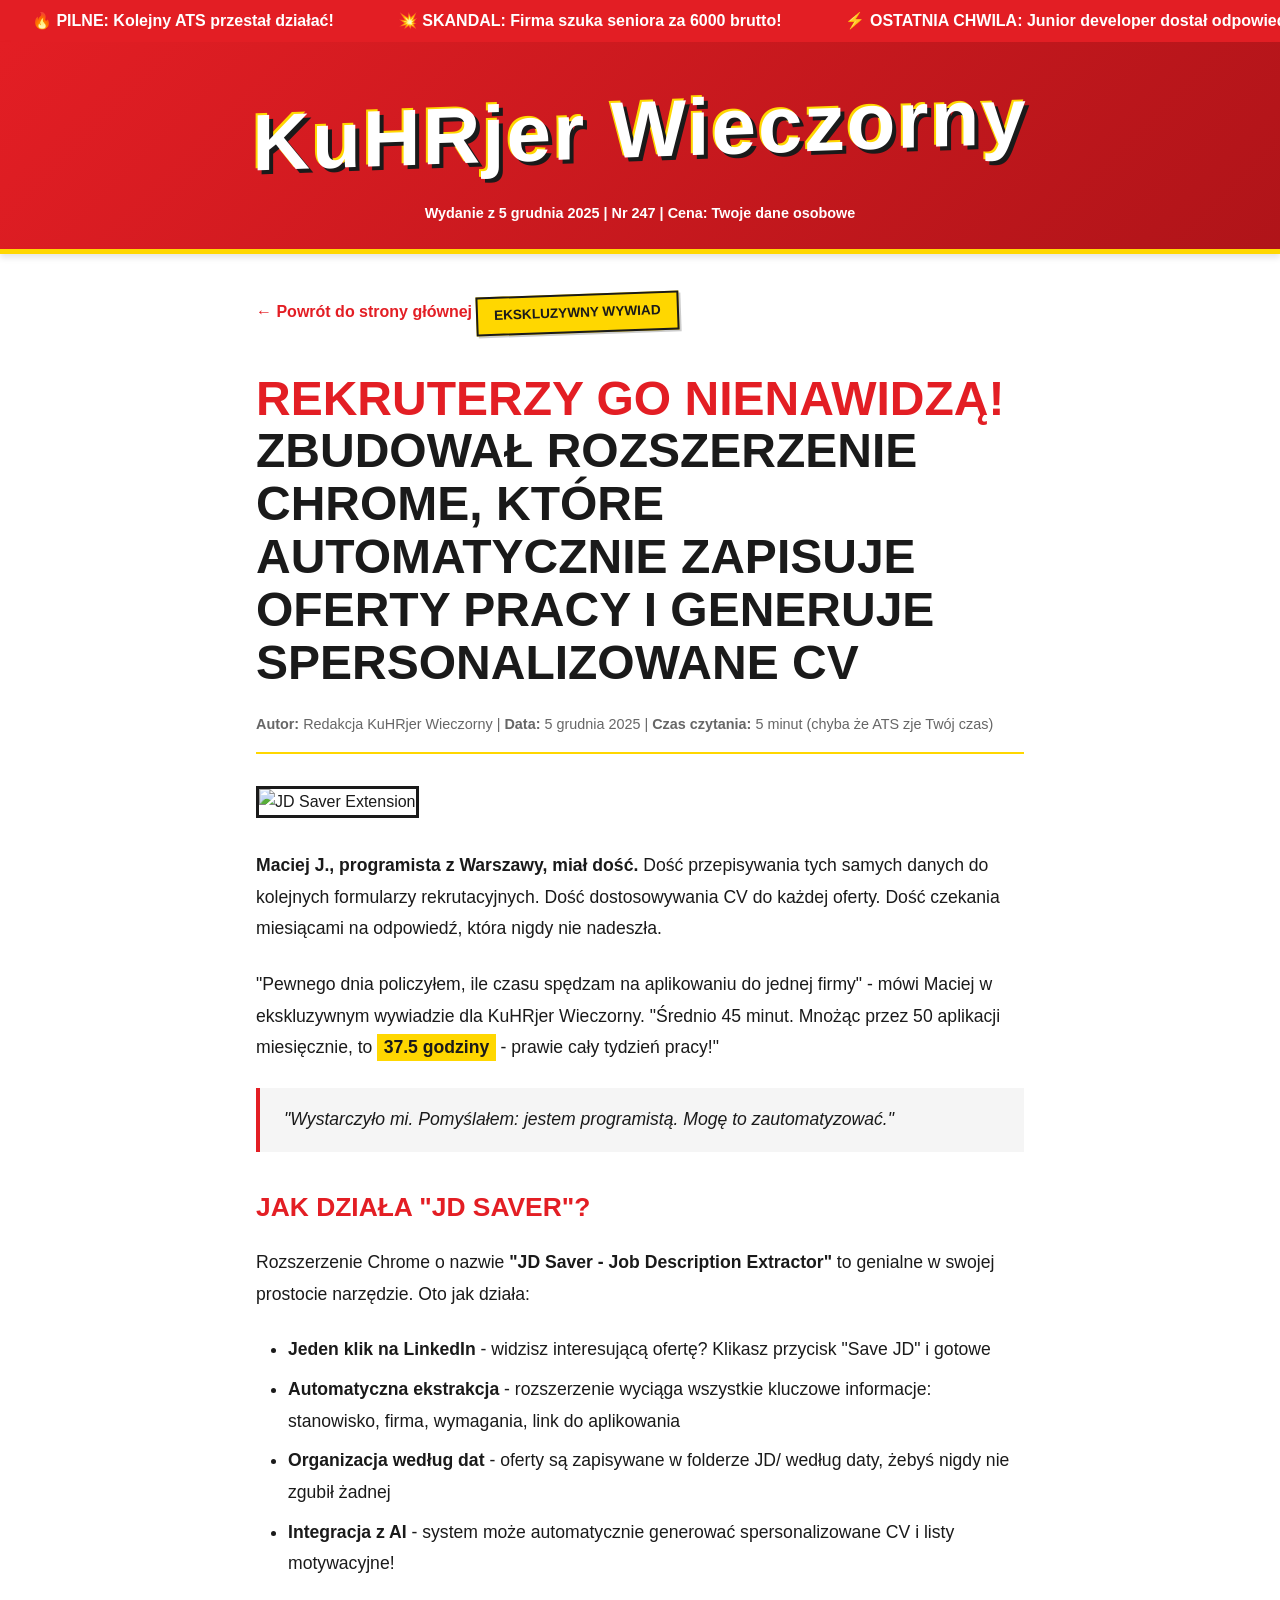
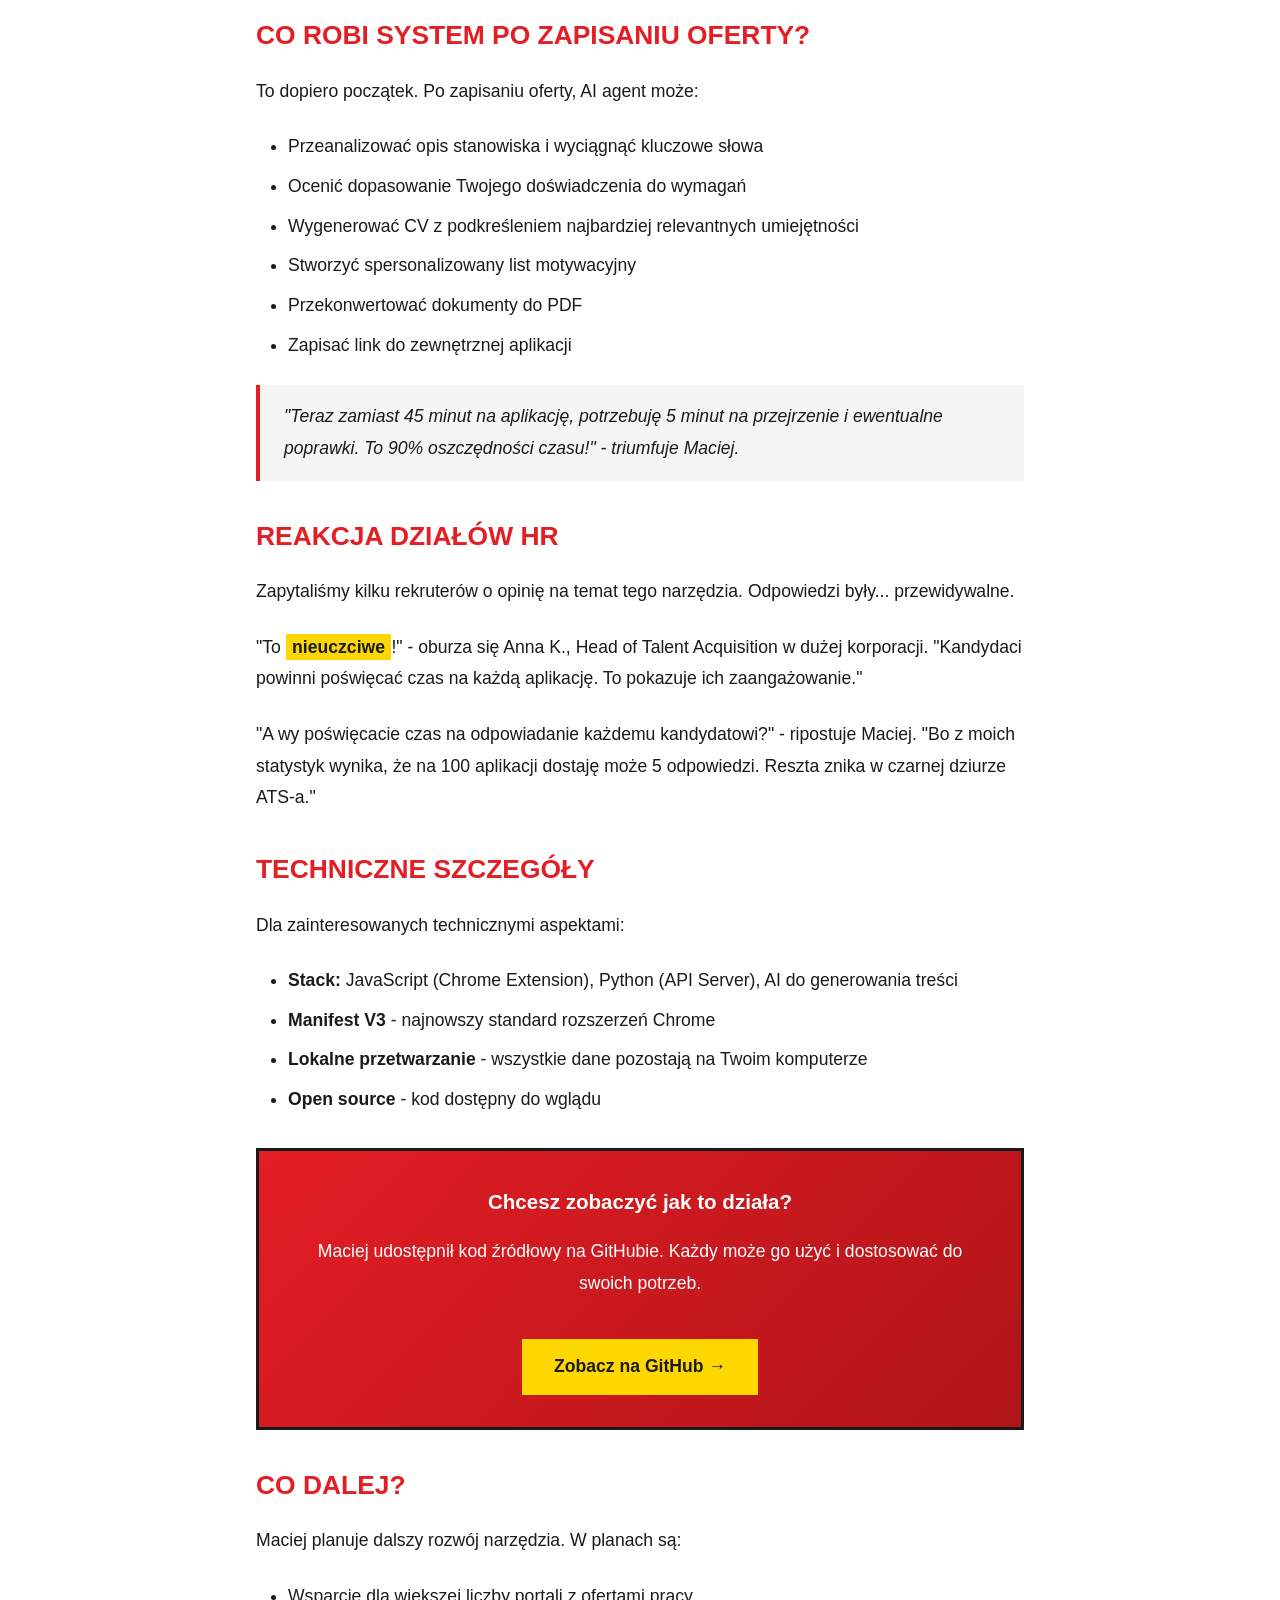
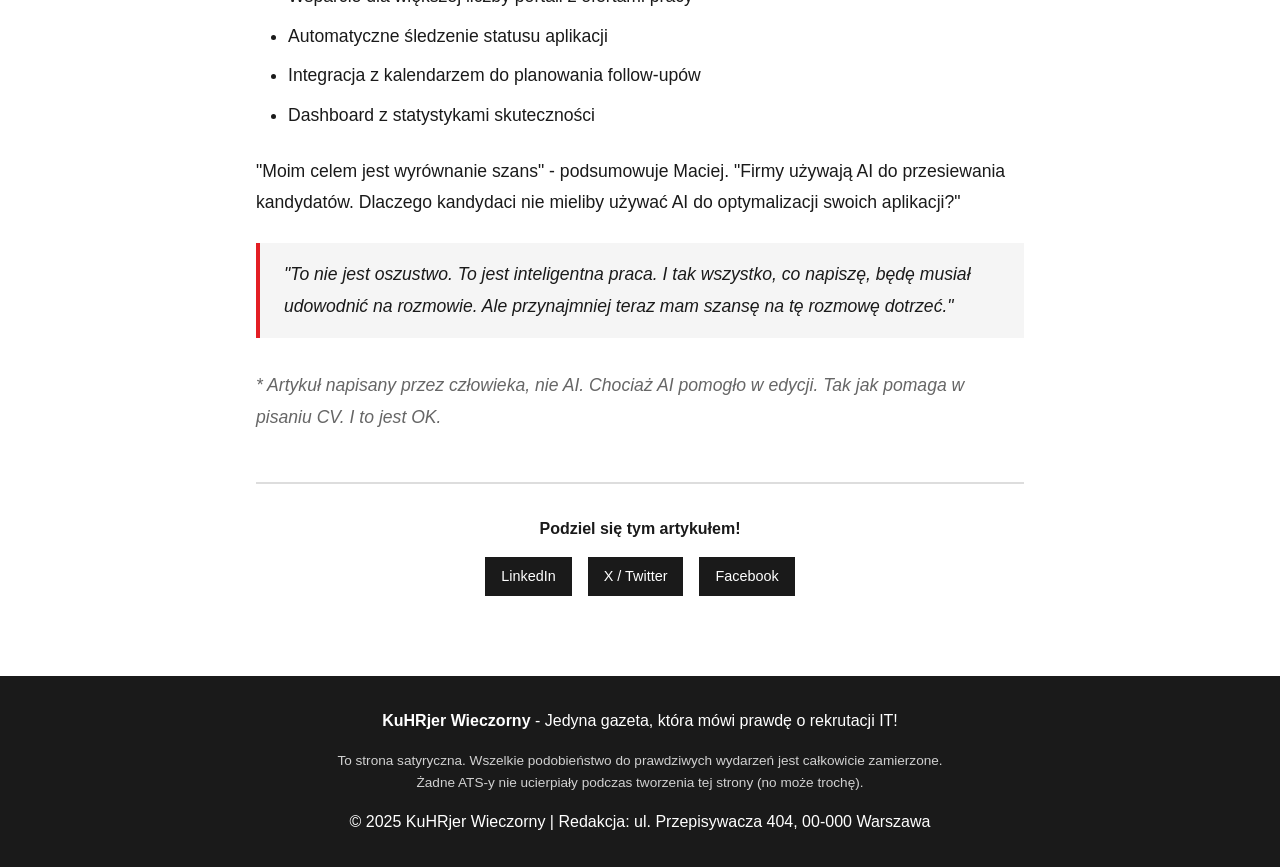
==== artykul-rozszerzenie.html @ 9c87ce9b "feat: Complete KuHRjer Wieczorny redesign - Rename to KuHRjer Wieczorny - Extract styles to separate" ====
<!DOCTYPE html>
<html lang="pl">
<head>
    <meta charset="UTF-8">
    <meta name="viewport" content="width=device-width, initial-scale=1.0">
    <title>REKRUTERZY GO NIENAWIDZĄ! Zbudował rozszerzenie Chrome - KuHRjer Wieczorny</title>
    <meta name="description" content="Programista z Warszawy stworzył rozszerzenie przeglądarki, które automatycznie zapisuje oferty pracy i generuje spersonalizowane CV. Działy HR w szoku!">
    <link rel="stylesheet" href="style.css">
</head>
<body>
    <!-- Breaking News Ticker -->
    <div class="breaking-ticker">
        <div class="ticker-content">
            <span class="ticker-item">🔥 PILNE: Kolejny ATS przestał działać!</span>
            <span class="ticker-item">💥 SKANDAL: Firma szuka seniora za 6000 brutto!</span>
            <span class="ticker-item">⚡ OSTATNIA CHWILA: Junior developer dostał odpowiedź po 6 miesiącach!</span>
            <span class="ticker-item">🚨 BREAKING: Recruiter odpowiedział na LinkedIn po 3 dniach - to rekord!</span>
        </div>
    </div>

    <!-- Masthead -->
    <header class="masthead">
        <h1 class="logo"><a href="/">KuHRjer Wieczorny</a></h1>
        <div class="edition-info">Wydanie z 5 grudnia 2025 | Nr 247 | Cena: Twoje dane osobowe</div>
    </header>

    <!-- Article Content -->
    <article class="article-page">
        <a href="/" class="back-link">← Powrót do strony głównej</a>

        <span class="badge">EKSKLUZYWNY WYWIAD</span>

        <h1 class="headline-main">
            <span class="headline-main-red">REKRUTERZY GO NIENAWIDZĄ!</span>
            Zbudował rozszerzenie Chrome, które automatycznie zapisuje oferty pracy i generuje spersonalizowane CV
        </h1>

        <div class="article-meta">
            <strong>Autor:</strong> Redakcja KuHRjer Wieczorny |
            <strong>Data:</strong> 5 grudnia 2025 |
            <strong>Czas czytania:</strong> 5 minut (chyba że ATS zje Twój czas)
        </div>

        <img src="https://via.placeholder.com/800x400/E31E24/FFFFFF?text=JD+SAVER+EXTENSION" alt="JD Saver Extension" style="width:100%;margin-bottom:2rem;border:3px solid #1a1a1a;">

        <div class="article-body">
            <p>
                <strong>Maciej J., programista z Warszawy, miał dość.</strong> Dość przepisywania tych samych danych
                do kolejnych formularzy rekrutacyjnych. Dość dostosowywania CV do każdej oferty. Dość czekania
                miesiącami na odpowiedź, która nigdy nie nadeszła.
            </p>

            <p>
                "Pewnego dnia policzyłem, ile czasu spędzam na aplikowaniu do jednej firmy" - mówi Maciej w ekskluzywnym
                wywiadzie dla KuHRjer Wieczorny. "Średnio 45 minut. Mnożąc przez 50 aplikacji miesięcznie, to
                <span class="highlight">37.5 godziny</span> - prawie cały tydzień pracy!"
            </p>

            <blockquote>
                "Wystarczyło mi. Pomyślałem: jestem programistą. Mogę to zautomatyzować."
            </blockquote>

            <h2>Jak działa "JD Saver"?</h2>

            <p>
                Rozszerzenie Chrome o nazwie <strong>"JD Saver - Job Description Extractor"</strong> to genialne
                w swojej prostocie narzędzie. Oto jak działa:
            </p>

            <ul>
                <li><strong>Jeden klik na LinkedIn</strong> - widzisz interesującą ofertę? Klikasz przycisk "Save JD" i gotowe</li>
                <li><strong>Automatyczna ekstrakcja</strong> - rozszerzenie wyciąga wszystkie kluczowe informacje: stanowisko, firma, wymagania, link do aplikowania</li>
                <li><strong>Organizacja według dat</strong> - oferty są zapisywane w folderze JD/ według daty, żebyś nigdy nie zgubił żadnej</li>
                <li><strong>Integracja z AI</strong> - system może automatycznie generować spersonalizowane CV i listy motywacyjne!</li>
            </ul>

            <h2>Co robi system po zapisaniu oferty?</h2>

            <p>
                To dopiero początek. Po zapisaniu oferty, AI agent może:
            </p>

            <ul>
                <li>Przeanalizować opis stanowiska i wyciągnąć kluczowe słowa</li>
                <li>Ocenić dopasowanie Twojego doświadczenia do wymagań</li>
                <li>Wygenerować CV z podkreśleniem najbardziej relevantnych umiejętności</li>
                <li>Stworzyć spersonalizowany list motywacyjny</li>
                <li>Przekonwertować dokumenty do PDF</li>
                <li>Zapisać link do zewnętrznej aplikacji</li>
            </ul>

            <blockquote>
                "Teraz zamiast 45 minut na aplikację, potrzebuję 5 minut na przejrzenie i ewentualne poprawki.
                To 90% oszczędności czasu!" - triumfuje Maciej.
            </blockquote>

            <h2>Reakcja działów HR</h2>

            <p>
                Zapytaliśmy kilku rekruterów o opinię na temat tego narzędzia. Odpowiedzi były... przewidywalne.
            </p>

            <p>
                "To <span class="highlight">nieuczciwe</span>!" - oburza się Anna K., Head of Talent Acquisition
                w dużej korporacji. "Kandydaci powinni poświęcać czas na każdą aplikację. To pokazuje ich zaangażowanie."
            </p>

            <p>
                "A wy poświęcacie czas na odpowiadanie każdemu kandydatowi?" - ripostuje Maciej. "Bo z moich
                statystyk wynika, że na 100 aplikacji dostaję może 5 odpowiedzi. Reszta znika w czarnej dziurze ATS-a."
            </p>

            <h2>Techniczne szczegóły</h2>

            <p>
                Dla zainteresowanych technicznymi aspektami:
            </p>

            <ul>
                <li><strong>Stack:</strong> JavaScript (Chrome Extension), Python (API Server), AI do generowania treści</li>
                <li><strong>Manifest V3</strong> - najnowszy standard rozszerzeń Chrome</li>
                <li><strong>Lokalne przetwarzanie</strong> - wszystkie dane pozostają na Twoim komputerze</li>
                <li><strong>Open source</strong> - kod dostępny do wglądu</li>
            </ul>

            <div class="article-cta">
                <h3>Chcesz zobaczyć jak to działa?</h3>
                <p>Maciej udostępnił kod źródłowy na GitHubie. Każdy może go użyć i dostosować do swoich potrzeb.</p>
                <a href="https://github.com/maciejjankowski" target="_blank">Zobacz na GitHub →</a>
            </div>

            <h2>Co dalej?</h2>

            <p>
                Maciej planuje dalszy rozwój narzędzia. W planach są:
            </p>

            <ul>
                <li>Wsparcie dla większej liczby portali z ofertami pracy</li>
                <li>Automatyczne śledzenie statusu aplikacji</li>
                <li>Integracja z kalendarzem do planowania follow-upów</li>
                <li>Dashboard z statystykami skuteczności</li>
            </ul>

            <p>
                "Moim celem jest wyrównanie szans" - podsumowuje Maciej. "Firmy używają AI do przesiewania
                kandydatów. Dlaczego kandydaci nie mieliby używać AI do optymalizacji swoich aplikacji?"
            </p>

            <blockquote>
                "To nie jest oszustwo. To jest inteligentna praca. I tak wszystko, co napiszę, będę musiał
                udowodnić na rozmowie. Ale przynajmniej teraz mam szansę na tę rozmowę dotrzeć."
            </blockquote>

            <p style="font-style:italic;color:#666;margin-top:2rem;">
                * Artykuł napisany przez człowieka, nie AI. Chociaż AI pomogło w edycji.
                Tak jak pomaga w pisaniu CV. I to jest OK.
            </p>
        </div>

        <div class="share-section">
            <h4>Podziel się tym artykułem!</h4>
            <div class="share-buttons">
                <a href="https://www.linkedin.com/sharing/share-offsite/?url=https://kuhrjer.evil1.org/artykul-rozszerzenie.html" target="_blank" class="share-btn">LinkedIn</a>
                <a href="https://twitter.com/intent/tweet?url=https://kuhrjer.evil1.org/artykul-rozszerzenie.html&text=REKRUTERZY%20GO%20NIENAWIDZ%C4%84!%20Zbudowa%C5%82%20rozszerzenie%20Chrome" target="_blank" class="share-btn">X / Twitter</a>
                <a href="https://www.facebook.com/sharer/sharer.php?u=https://kuhrjer.evil1.org/artykul-rozszerzenie.html" target="_blank" class="share-btn">Facebook</a>
            </div>
        </div>
    </article>

    <!-- Footer -->
    <footer class="footer">
        <div class="container">
            <p><strong>KuHRjer Wieczorny</strong> - Jedyna gazeta, która mówi prawdę o rekrutacji IT!</p>
            <p class="footer-disclaimer">
                To strona satyryczna. Wszelkie podobieństwo do prawdziwych wydarzeń jest całkowicie zamierzone.
                <br>Żadne ATS-y nie ucierpiały podczas tworzenia tej strony (no może trochę).
            </p>
            <p class="mt-1">
                © 2025 KuHRjer Wieczorny | Redakcja: ul. Przepisywacza 404, 00-000 Warszawa
            </p>
        </div>
    </footer>
</body>
</html>
---- style.css ----
/* KuHRjer Wieczorny - Tabloid Style */

:root {
    --tabloid-red: #E31E24;
    --tabloid-yellow: #FFD700;
    --tabloid-black: #1a1a1a;
    --tabloid-gray: #f5f5f5;
    --tabloid-dark-red: #b01419;
}

* {
    margin: 0;
    padding: 0;
    box-sizing: border-box;
}

body {
    font-family: Arial, sans-serif;
    background: #fff;
    color: var(--tabloid-black);
    line-height: 1.6;
}

/* Masthead */
.masthead {
    background: linear-gradient(135deg, var(--tabloid-red) 0%, var(--tabloid-dark-red) 100%);
    padding: 1.5rem 1rem;
    text-align: center;
    border-bottom: 5px solid var(--tabloid-yellow);
    box-shadow: 0 4px 6px rgba(0,0,0,0.1);
}

.logo {
    font-family: Impact, 'Arial Black', sans-serif;
    font-size: clamp(2.5rem, 8vw, 5rem);
    color: white;
    text-shadow: 4px 4px 0 var(--tabloid-black),
                 -2px -2px 0 var(--tabloid-yellow);
    letter-spacing: 2px;
    margin: 0;
    transform: skewY(-2deg);
}

.logo a {
    color: inherit;
    text-decoration: none;
}

.edition-info {
    color: white;
    font-size: 0.9rem;
    margin-top: 0.5rem;
    font-weight: bold;
}

/* Container */
.container {
    max-width: 1400px;
    margin: 0 auto;
    padding: 0 1rem;
}

/* Front Page Grid */
.front-page {
    display: grid;
    grid-template-columns: 2fr 1fr;
    gap: 2rem;
    padding: 2rem 0;
}

/* Hero Story */
.hero-story {
    background: white;
    border: 3px solid var(--tabloid-black);
    position: relative;
    overflow: hidden;
    text-decoration: none;
    color: inherit;
    display: block;
    transition: box-shadow 0.2s;
}

.hero-story:hover {
    box-shadow: -8px 8px 0 var(--tabloid-yellow);
}

.hero-image {
    width: 100%;
    height: auto;
    display: block;
    border-bottom: 3px solid var(--tabloid-red);
}

.hero-content {
    padding: 1.5rem;
}

.headline-main {
    font-family: 'Arial Black', sans-serif;
    font-size: clamp(1.5rem, 4vw, 2.8rem);
    line-height: 1.1;
    text-transform: uppercase;
    margin: 1rem 0;
    color: var(--tabloid-black);
}

.headline-main-red {
    color: var(--tabloid-red);
}

.lead {
    font-size: 1.1rem;
    margin: 1rem 0;
    font-weight: bold;
}

/* Badges */
.badge {
    background: var(--tabloid-yellow);
    color: var(--tabloid-black);
    padding: 0.4rem 1rem;
    font-weight: bold;
    font-size: 0.85rem;
    text-transform: uppercase;
    display: inline-block;
    transform: rotate(-2deg);
    box-shadow: 2px 2px 0 rgba(0,0,0,0.2);
    border: 2px solid var(--tabloid-black);
    margin: 0.5rem 0;
}

.badge-red {
    background: var(--tabloid-red);
    color: white;
}

/* Article Cards */
.article-card {
    background: white;
    border: 2px solid var(--tabloid-black);
    padding: 1rem;
    margin-bottom: 1.5rem;
    transition: transform 0.2s;
    cursor: pointer;
}

.article-card:hover {
    transform: translateX(5px);
    box-shadow: -5px 5px 0 var(--tabloid-yellow);
}

.article-card.breaking {
    border-color: var(--tabloid-red);
    border-width: 3px;
    background: #fff9f0;
}

.headline {
    font-family: 'Arial Black', sans-serif;
    font-size: 1.2rem;
    line-height: 1.2;
    text-transform: uppercase;
    margin-bottom: 0.5rem;
    color: var(--tabloid-black);
}

.article-card.breaking .headline {
    color: var(--tabloid-red);
}

.article-lead {
    font-size: 0.95rem;
    color: #444;
    margin-top: 0.5rem;
}

.read-more {
    display: inline-block;
    margin-top: 0.75rem;
    color: var(--tabloid-red);
    font-weight: bold;
    font-size: 0.9rem;
    text-decoration: none;
}

.read-more:hover {
    text-decoration: underline;
}

/* Sidebar */
.sidebar-stories {
    background: var(--tabloid-gray);
    padding: 1.5rem;
    border: 3px solid var(--tabloid-black);
}

.sidebar-title {
    font-family: 'Arial Black', sans-serif;
    font-size: 1.5rem;
    text-transform: uppercase;
    margin-bottom: 1rem;
    color: var(--tabloid-red);
    border-bottom: 3px solid var(--tabloid-black);
    padding-bottom: 0.5rem;
}

/* Secondary Stories */
.secondary-stories {
    grid-column: 1 / 3;
    display: grid;
    grid-template-columns: repeat(auto-fit, minmax(300px, 1fr));
    gap: 1.5rem;
    margin-top: 2rem;
}

/* Footer */
.footer {
    background: var(--tabloid-black);
    color: white;
    padding: 2rem 0;
    margin-top: 3rem;
    text-align: center;
}

.footer-disclaimer {
    font-size: 0.85rem;
    opacity: 0.8;
    margin-top: 1rem;
}

/* Breaking News Ticker */
.breaking-ticker {
    background: var(--tabloid-red);
    color: white;
    padding: 0.5rem 0;
    overflow: hidden;
}

.ticker-content {
    display: flex;
    animation: scroll 30s linear infinite;
    white-space: nowrap;
}

.ticker-item {
    padding: 0 2rem;
    font-weight: bold;
}

@keyframes scroll {
    0% { transform: translateX(100%); }
    100% { transform: translateX(-100%); }
}

/* Responsive */
@media (max-width: 968px) {
    .front-page {
        grid-template-columns: 1fr;
    }

    .secondary-stories {
        grid-column: 1;
    }

    .sidebar-stories {
        order: -1;
    }
}

/* Utility Classes */
.text-center { text-align: center; }
.mt-1 { margin-top: 1rem; }
.mb-1 { margin-bottom: 1rem; }

/* =====================================================
   PAYWALL OVERLAY - The Nightmare Form
   ===================================================== */

.paywall-overlay {
    display: none;
    position: fixed;
    top: 0;
    left: 0;
    width: 100%;
    height: 100%;
    background: rgba(0,0,0,0.95);
    z-index: 10000;
    overflow-y: auto;
}

.paywall-overlay.active {
    display: flex;
    align-items: flex-start;
    justify-content: center;
    padding: 2rem;
}

.paywall-container {
    background: white;
    max-width: 600px;
    width: 100%;
    padding: 2rem;
    position: relative;
    margin-top: 2rem;
    border: 5px solid var(--tabloid-red);
    box-shadow: 0 0 50px rgba(227, 30, 36, 0.5);
}

.paywall-close {
    position: absolute;
    top: 10px;
    right: 10px;
    background: #ccc;
    border: none;
    width: 30px;
    height: 30px;
    font-size: 20px;
    cursor: pointer;
    border-radius: 50%;
    opacity: 0.3;
    transition: all 0.3s;
}

.paywall-close:hover {
    opacity: 0.5;
    transform: rotate(90deg) scale(0.8);
}

.paywall-title {
    font-family: 'Arial Black', sans-serif;
    font-size: 1.5rem;
    color: var(--tabloid-red);
    text-align: center;
    margin-bottom: 1rem;
    text-transform: uppercase;
}

.paywall-subtitle {
    text-align: center;
    margin-bottom: 2rem;
    font-size: 0.9rem;
    color: #666;
}

.form-section {
    margin-bottom: 1.5rem;
    padding: 1rem;
    background: var(--tabloid-gray);
    border-left: 4px solid var(--tabloid-red);
}

.form-section-title {
    font-weight: bold;
    margin-bottom: 1rem;
    color: var(--tabloid-dark-red);
    text-transform: uppercase;
    font-size: 0.85rem;
}

.form-group {
    margin-bottom: 1rem;
}

.form-group label {
    display: block;
    margin-bottom: 0.3rem;
    font-size: 0.85rem;
    font-weight: bold;
}

.form-group label .required {
    color: var(--tabloid-red);
}

.form-group input,
.form-group select,
.form-group textarea {
    width: 100%;
    padding: 0.6rem;
    border: 2px solid #ddd;
    font-size: 0.9rem;
}

.form-group input:focus,
.form-group select:focus,
.form-group textarea:focus {
    outline: none;
    border-color: var(--tabloid-red);
}

.form-group .hint {
    font-size: 0.75rem;
    color: #888;
    margin-top: 0.25rem;
}

.form-row {
    display: grid;
    grid-template-columns: 1fr 1fr;
    gap: 1rem;
}

.form-checkbox {
    display: flex;
    align-items: flex-start;
    gap: 0.5rem;
    margin: 0.5rem 0;
}

.form-checkbox input {
    width: auto;
    margin-top: 0.25rem;
}

.form-checkbox label {
    font-size: 0.8rem;
    font-weight: normal;
}

.error-message {
    background: #fee;
    border: 2px solid var(--tabloid-red);
    color: var(--tabloid-dark-red);
    padding: 1rem;
    margin: 1rem 0;
    font-weight: bold;
    display: none;
}

.error-message.show {
    display: block;
    animation: shake 0.5s;
}

@keyframes shake {
    0%, 100% { transform: translateX(0); }
    25% { transform: translateX(-10px); }
    75% { transform: translateX(10px); }
}

.submit-btn {
    width: 100%;
    padding: 1rem;
    background: var(--tabloid-red);
    color: white;
    border: none;
    font-size: 1.1rem;
    font-weight: bold;
    text-transform: uppercase;
    cursor: pointer;
    margin-top: 1rem;
}

.submit-btn:hover {
    background: var(--tabloid-dark-red);
}

.submit-btn:disabled {
    background: #ccc;
    cursor: not-allowed;
}

.loading-spinner {
    display: none;
    text-align: center;
    padding: 2rem;
}

.loading-spinner.show {
    display: block;
}

.spinner {
    border: 4px solid #f3f3f3;
    border-top: 4px solid var(--tabloid-red);
    border-radius: 50%;
    width: 40px;
    height: 40px;
    animation: spin 1s linear infinite;
    margin: 0 auto 1rem;
}

@keyframes spin {
    0% { transform: rotate(0deg); }
    100% { transform: rotate(360deg); }
}

.captcha-box {
    background: #f9f9f9;
    border: 1px solid #ddd;
    padding: 1rem;
    text-align: center;
    margin: 1rem 0;
}

.captcha-image {
    font-family: monospace;
    font-size: 1.5rem;
    letter-spacing: 0.5rem;
    background: linear-gradient(45deg, #eee, #fff, #eee);
    padding: 0.5rem 1rem;
    margin-bottom: 0.5rem;
    display: inline-block;
    text-decoration: line-through;
    transform: skewX(-5deg);
}

.step-indicator {
    display: flex;
    justify-content: center;
    gap: 0.5rem;
    margin-bottom: 1.5rem;
}

.step {
    width: 30px;
    height: 30px;
    border-radius: 50%;
    background: #ddd;
    display: flex;
    align-items: center;
    justify-content: center;
    font-weight: bold;
    font-size: 0.8rem;
}

.step.active {
    background: var(--tabloid-red);
    color: white;
}

.step.completed {
    background: var(--tabloid-yellow);
}

/* =====================================================
   SINGLE ARTICLE PAGE
   ===================================================== */

.article-page {
    max-width: 800px;
    margin: 0 auto;
    padding: 2rem 1rem;
}

.article-page .badge {
    margin-bottom: 1rem;
}

.article-page .headline-main {
    font-size: clamp(1.8rem, 5vw, 3rem);
    margin-bottom: 1.5rem;
}

.article-meta {
    color: #666;
    font-size: 0.9rem;
    margin-bottom: 2rem;
    padding-bottom: 1rem;
    border-bottom: 2px solid var(--tabloid-yellow);
}

.article-body {
    font-size: 1.1rem;
    line-height: 1.8;
}

.article-body p {
    margin-bottom: 1.5rem;
}

.article-body h2 {
    font-family: 'Arial Black', sans-serif;
    color: var(--tabloid-red);
    margin: 2rem 0 1rem;
    text-transform: uppercase;
}

.article-body blockquote {
    background: var(--tabloid-gray);
    border-left: 4px solid var(--tabloid-red);
    padding: 1rem 1.5rem;
    margin: 1.5rem 0;
    font-style: italic;
}

.article-body .highlight {
    background: var(--tabloid-yellow);
    padding: 0.2rem 0.4rem;
    font-weight: bold;
}

.article-body ul {
    margin: 1rem 0 1.5rem 2rem;
}

.article-body li {
    margin-bottom: 0.5rem;
}

.back-link {
    display: inline-block;
    margin-bottom: 2rem;
    color: var(--tabloid-red);
    text-decoration: none;
    font-weight: bold;
}

.back-link:hover {
    text-decoration: underline;
}

.article-cta {
    background: linear-gradient(135deg, var(--tabloid-red) 0%, var(--tabloid-dark-red) 100%);
    color: white;
    padding: 2rem;
    text-align: center;
    margin: 2rem 0;
    border: 3px solid var(--tabloid-black);
}

.article-cta h3 {
    font-family: 'Arial Black', sans-serif;
    margin-bottom: 1rem;
}

.article-cta a {
    display: inline-block;
    background: var(--tabloid-yellow);
    color: var(--tabloid-black);
    padding: 0.75rem 2rem;
    text-decoration: none;
    font-weight: bold;
    margin-top: 1rem;
}

.article-cta a:hover {
    transform: scale(1.05);
}

.share-section {
    margin-top: 3rem;
    padding-top: 2rem;
    border-top: 2px solid #ddd;
    text-align: center;
}

.share-section h4 {
    margin-bottom: 1rem;
}

.share-buttons {
    display: flex;
    justify-content: center;
    gap: 1rem;
}

.share-btn {
    padding: 0.5rem 1rem;
    background: var(--tabloid-black);
    color: white;
    text-decoration: none;
    font-size: 0.9rem;
}

.share-btn:hover {
    background: var(--tabloid-red);
}
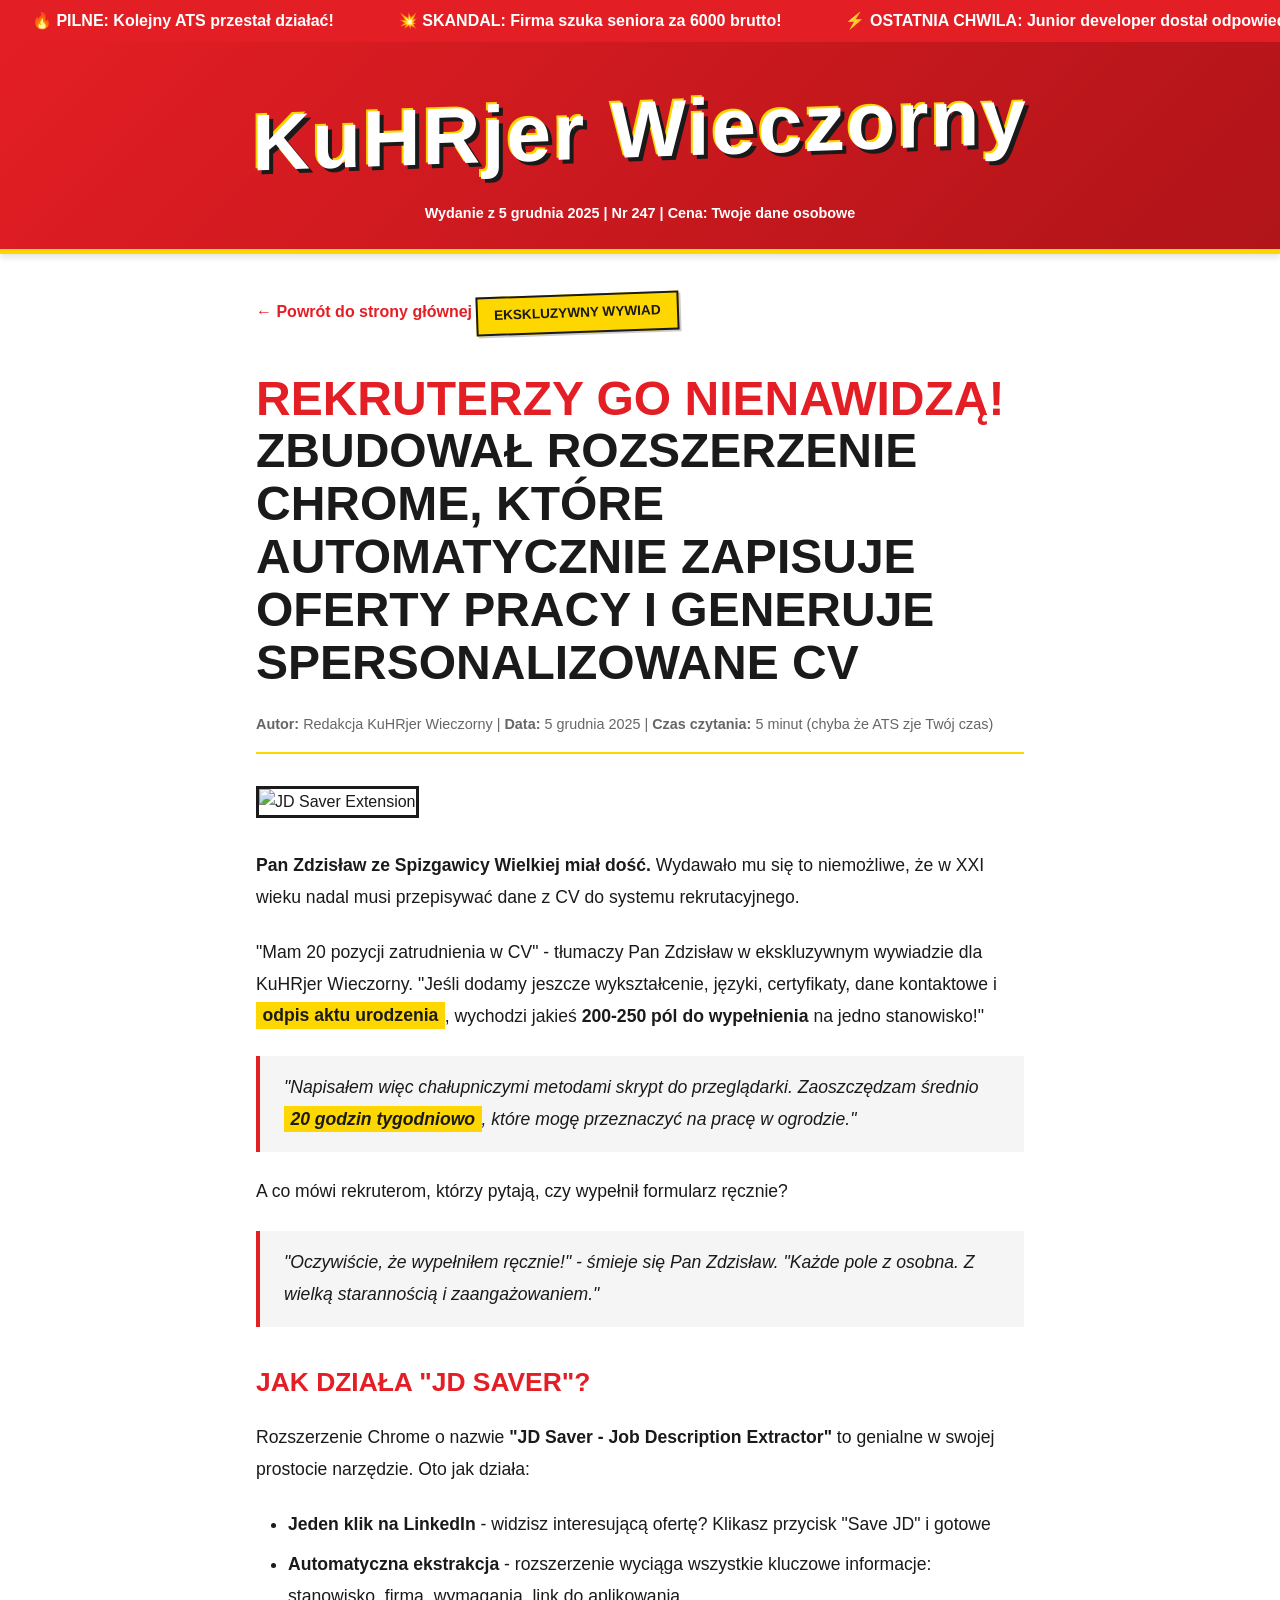
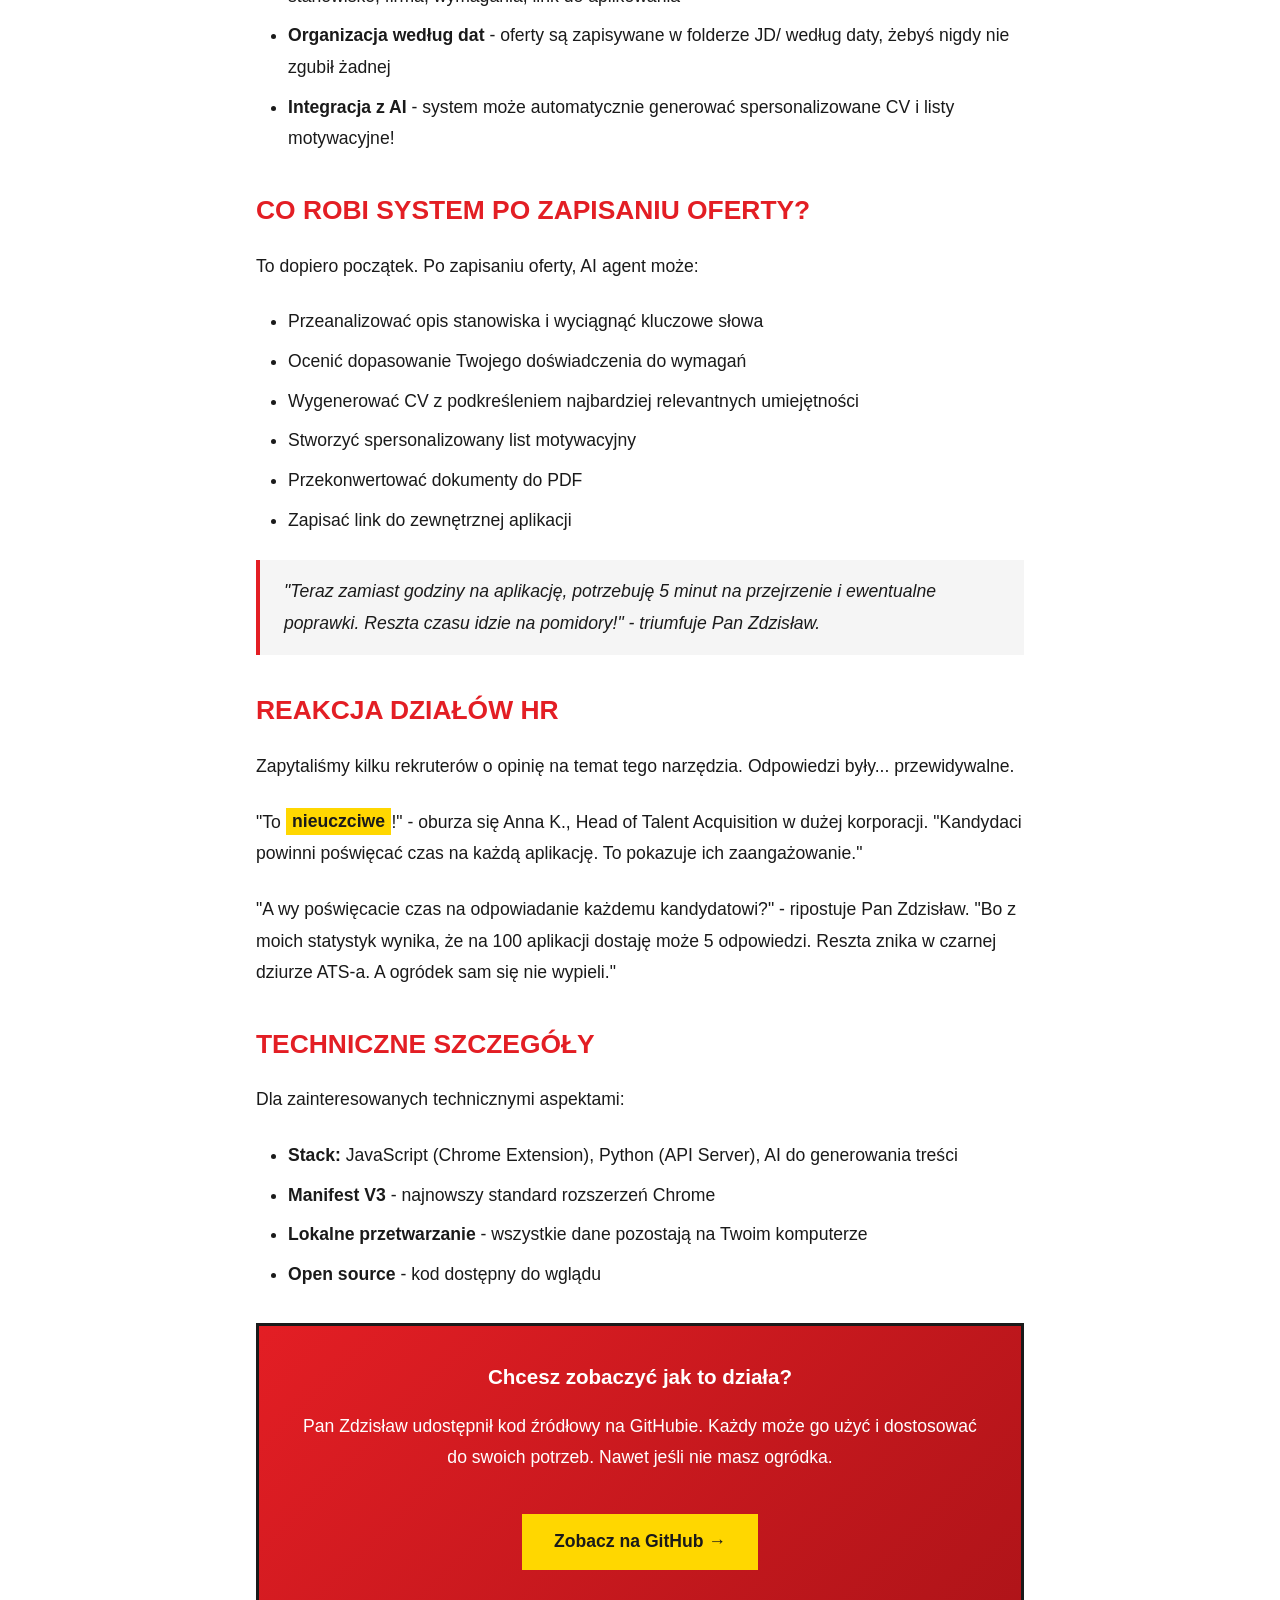
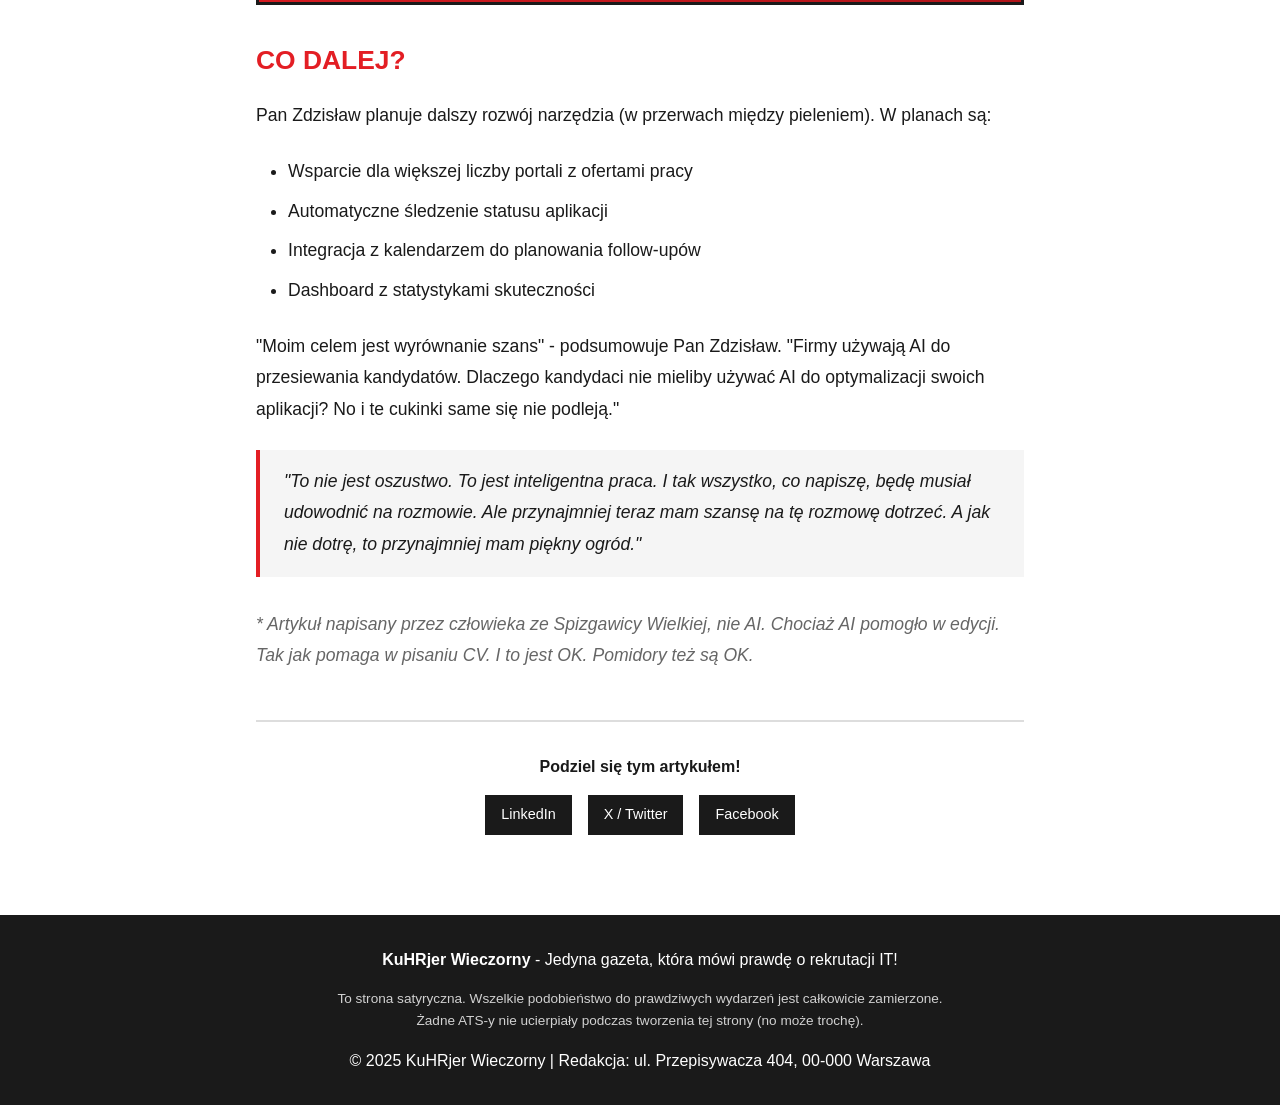
==== commit 4d6fc65c: "feat: Update article with Pan Zdzisław ze Spizgawicy Wielkiej - 200-250 fields per application (incl" ====
--- a/artykul-rozszerzenie.html
+++ b/artykul-rozszerzenie.html
@@ -45,19 +45,28 @@
 
         <div class="article-body">
             <p>
-                <strong>Maciej J., programista z Warszawy, miał dość.</strong> Dość przepisywania tych samych danych
-                do kolejnych formularzy rekrutacyjnych. Dość dostosowywania CV do każdej oferty. Dość czekania
-                miesiącami na odpowiedź, która nigdy nie nadeszła.
+                <strong>Pan Zdzisław ze Spizgawicy Wielkiej miał dość.</strong> Wydawało mu się to niemożliwe,
+                że w XXI wieku nadal musi przepisywać dane z CV do systemu rekrutacyjnego.
             </p>
 
             <p>
-                "Pewnego dnia policzyłem, ile czasu spędzam na aplikowaniu do jednej firmy" - mówi Maciej w ekskluzywnym
-                wywiadzie dla KuHRjer Wieczorny. "Średnio 45 minut. Mnożąc przez 50 aplikacji miesięcznie, to
-                <span class="highlight">37.5 godziny</span> - prawie cały tydzień pracy!"
+                "Mam 20 pozycji zatrudnienia w CV" - tłumaczy Pan Zdzisław w ekskluzywnym wywiadzie dla KuHRjer Wieczorny.
+                "Jeśli dodamy jeszcze wykształcenie, języki, certyfikaty, dane kontaktowe i <span class="highlight">odpis aktu urodzenia</span>,
+                wychodzi jakieś <strong>200-250 pól do wypełnienia</strong> na jedno stanowisko!"
             </p>
 
             <blockquote>
-                "Wystarczyło mi. Pomyślałem: jestem programistą. Mogę to zautomatyzować."
+                "Napisałem więc chałupniczymi metodami skrypt do przeglądarki. Zaoszczędzam średnio
+                <span class="highlight">20 godzin tygodniowo</span>, które mogę przeznaczyć na pracę w ogrodzie."
+            </blockquote>
+
+            <p>
+                A co mówi rekruterom, którzy pytają, czy wypełnił formularz ręcznie?
+            </p>
+
+            <blockquote>
+                "Oczywiście, że wypełniłem ręcznie!" - śmieje się Pan Zdzisław. "Każde pole z osobna.
+                Z wielką starannością i zaangażowaniem."
             </blockquote>
 
             <h2>Jak działa "JD Saver"?</h2>
@@ -90,8 +99,8 @@
             </ul>
 
             <blockquote>
-                "Teraz zamiast 45 minut na aplikację, potrzebuję 5 minut na przejrzenie i ewentualne poprawki.
-                To 90% oszczędności czasu!" - triumfuje Maciej.
+                "Teraz zamiast godziny na aplikację, potrzebuję 5 minut na przejrzenie i ewentualne poprawki.
+                Reszta czasu idzie na pomidory!" - triumfuje Pan Zdzisław.
             </blockquote>
 
             <h2>Reakcja działów HR</h2>
@@ -106,8 +115,9 @@
             </p>
 
             <p>
-                "A wy poświęcacie czas na odpowiadanie każdemu kandydatowi?" - ripostuje Maciej. "Bo z moich
-                statystyk wynika, że na 100 aplikacji dostaję może 5 odpowiedzi. Reszta znika w czarnej dziurze ATS-a."
+                "A wy poświęcacie czas na odpowiadanie każdemu kandydatowi?" - ripostuje Pan Zdzisław. "Bo z moich
+                statystyk wynika, że na 100 aplikacji dostaję może 5 odpowiedzi. Reszta znika w czarnej dziurze ATS-a.
+                A ogródek sam się nie wypieli."
             </p>
 
             <h2>Techniczne szczegóły</h2>
@@ -125,14 +135,15 @@
 
             <div class="article-cta">
                 <h3>Chcesz zobaczyć jak to działa?</h3>
-                <p>Maciej udostępnił kod źródłowy na GitHubie. Każdy może go użyć i dostosować do swoich potrzeb.</p>
+                <p>Pan Zdzisław udostępnił kod źródłowy na GitHubie. Każdy może go użyć i dostosować do swoich potrzeb.
+                   Nawet jeśli nie masz ogródka.</p>
                 <a href="https://github.com/maciejjankowski" target="_blank">Zobacz na GitHub →</a>
             </div>
 
             <h2>Co dalej?</h2>
 
             <p>
-                Maciej planuje dalszy rozwój narzędzia. W planach są:
+                Pan Zdzisław planuje dalszy rozwój narzędzia (w przerwach między pieleniem). W planach są:
             </p>
 
             <ul>
@@ -143,18 +154,20 @@
             </ul>
 
             <p>
-                "Moim celem jest wyrównanie szans" - podsumowuje Maciej. "Firmy używają AI do przesiewania
-                kandydatów. Dlaczego kandydaci nie mieliby używać AI do optymalizacji swoich aplikacji?"
+                "Moim celem jest wyrównanie szans" - podsumowuje Pan Zdzisław. "Firmy używają AI do przesiewania
+                kandydatów. Dlaczego kandydaci nie mieliby używać AI do optymalizacji swoich aplikacji?
+                No i te cukinki same się nie podleją."
             </p>
 
             <blockquote>
                 "To nie jest oszustwo. To jest inteligentna praca. I tak wszystko, co napiszę, będę musiał
-                udowodnić na rozmowie. Ale przynajmniej teraz mam szansę na tę rozmowę dotrzeć."
+                udowodnić na rozmowie. Ale przynajmniej teraz mam szansę na tę rozmowę dotrzeć.
+                A jak nie dotrę, to przynajmniej mam piękny ogród."
             </blockquote>
 
             <p style="font-style:italic;color:#666;margin-top:2rem;">
-                * Artykuł napisany przez człowieka, nie AI. Chociaż AI pomogło w edycji.
-                Tak jak pomaga w pisaniu CV. I to jest OK.
+                * Artykuł napisany przez człowieka ze Spizgawicy Wielkiej, nie AI. Chociaż AI pomogło w edycji.
+                Tak jak pomaga w pisaniu CV. I to jest OK. Pomidory też są OK.
             </p>
         </div>
 
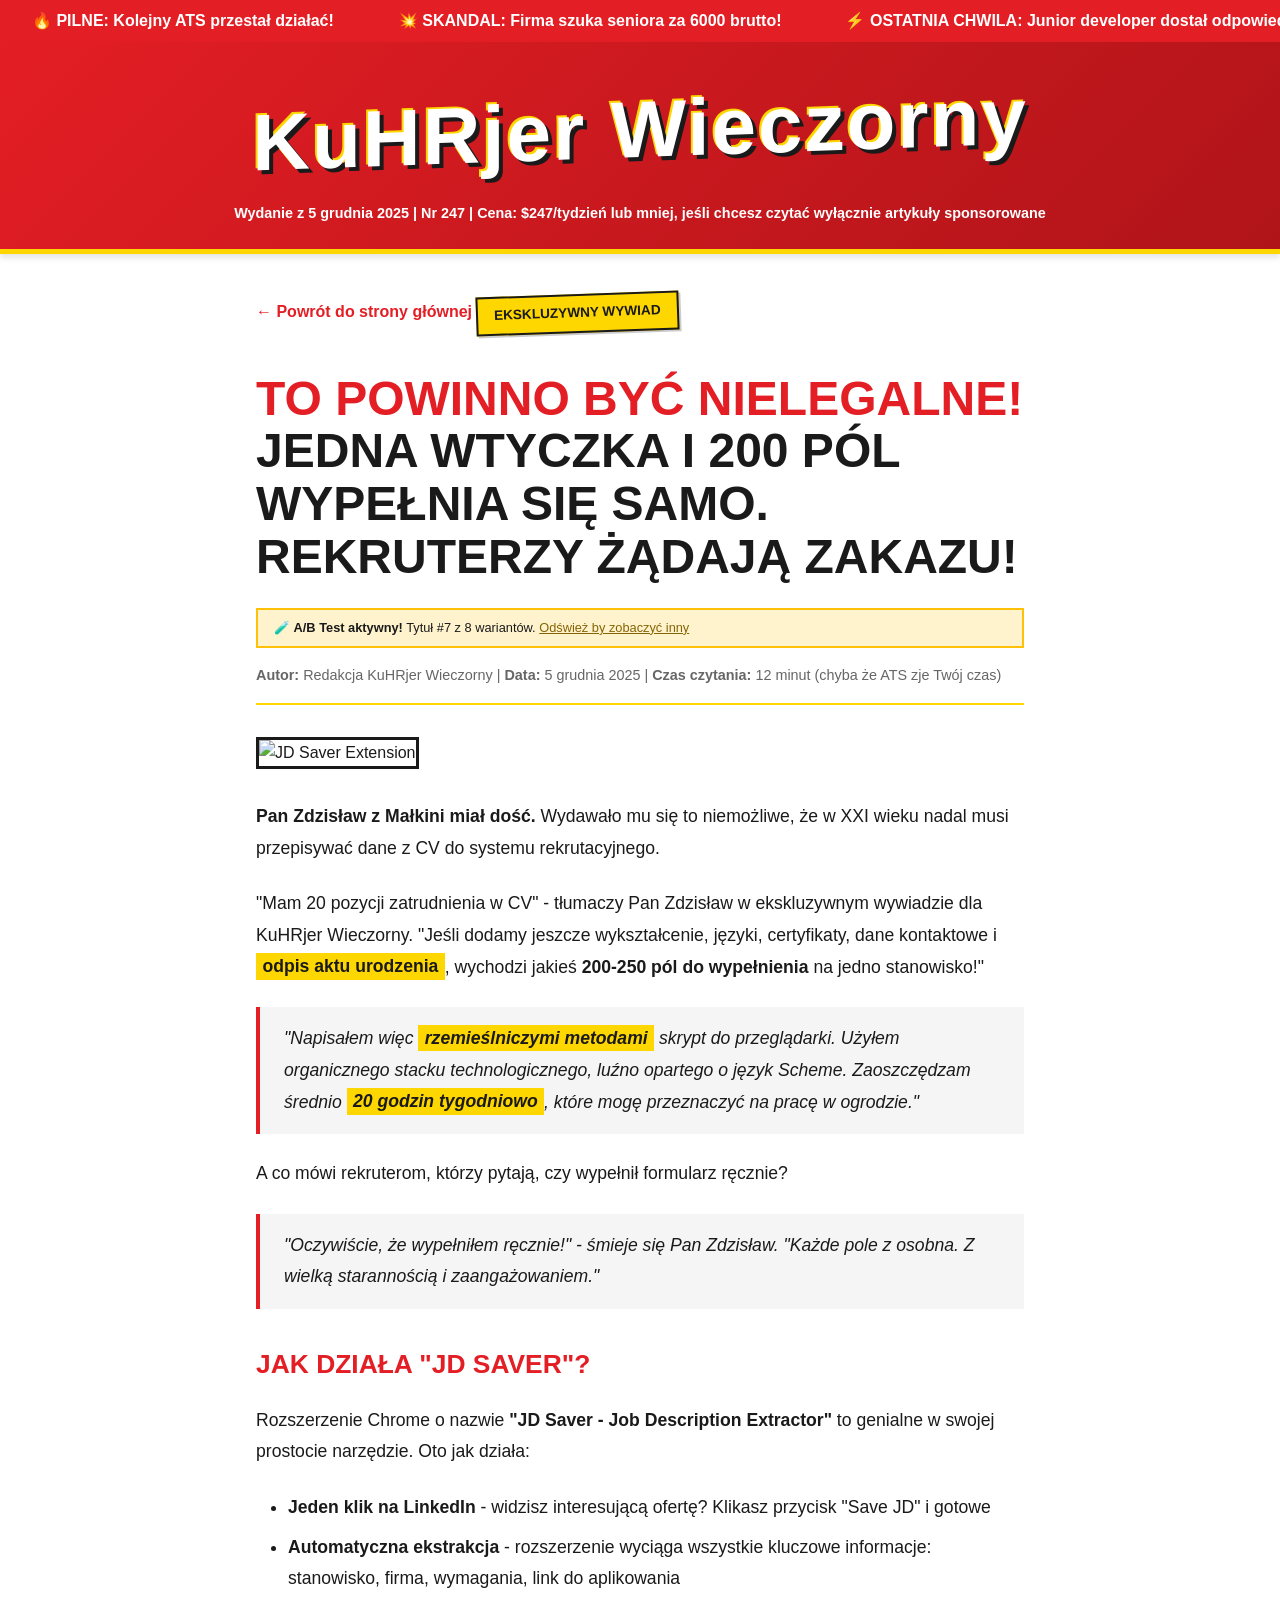
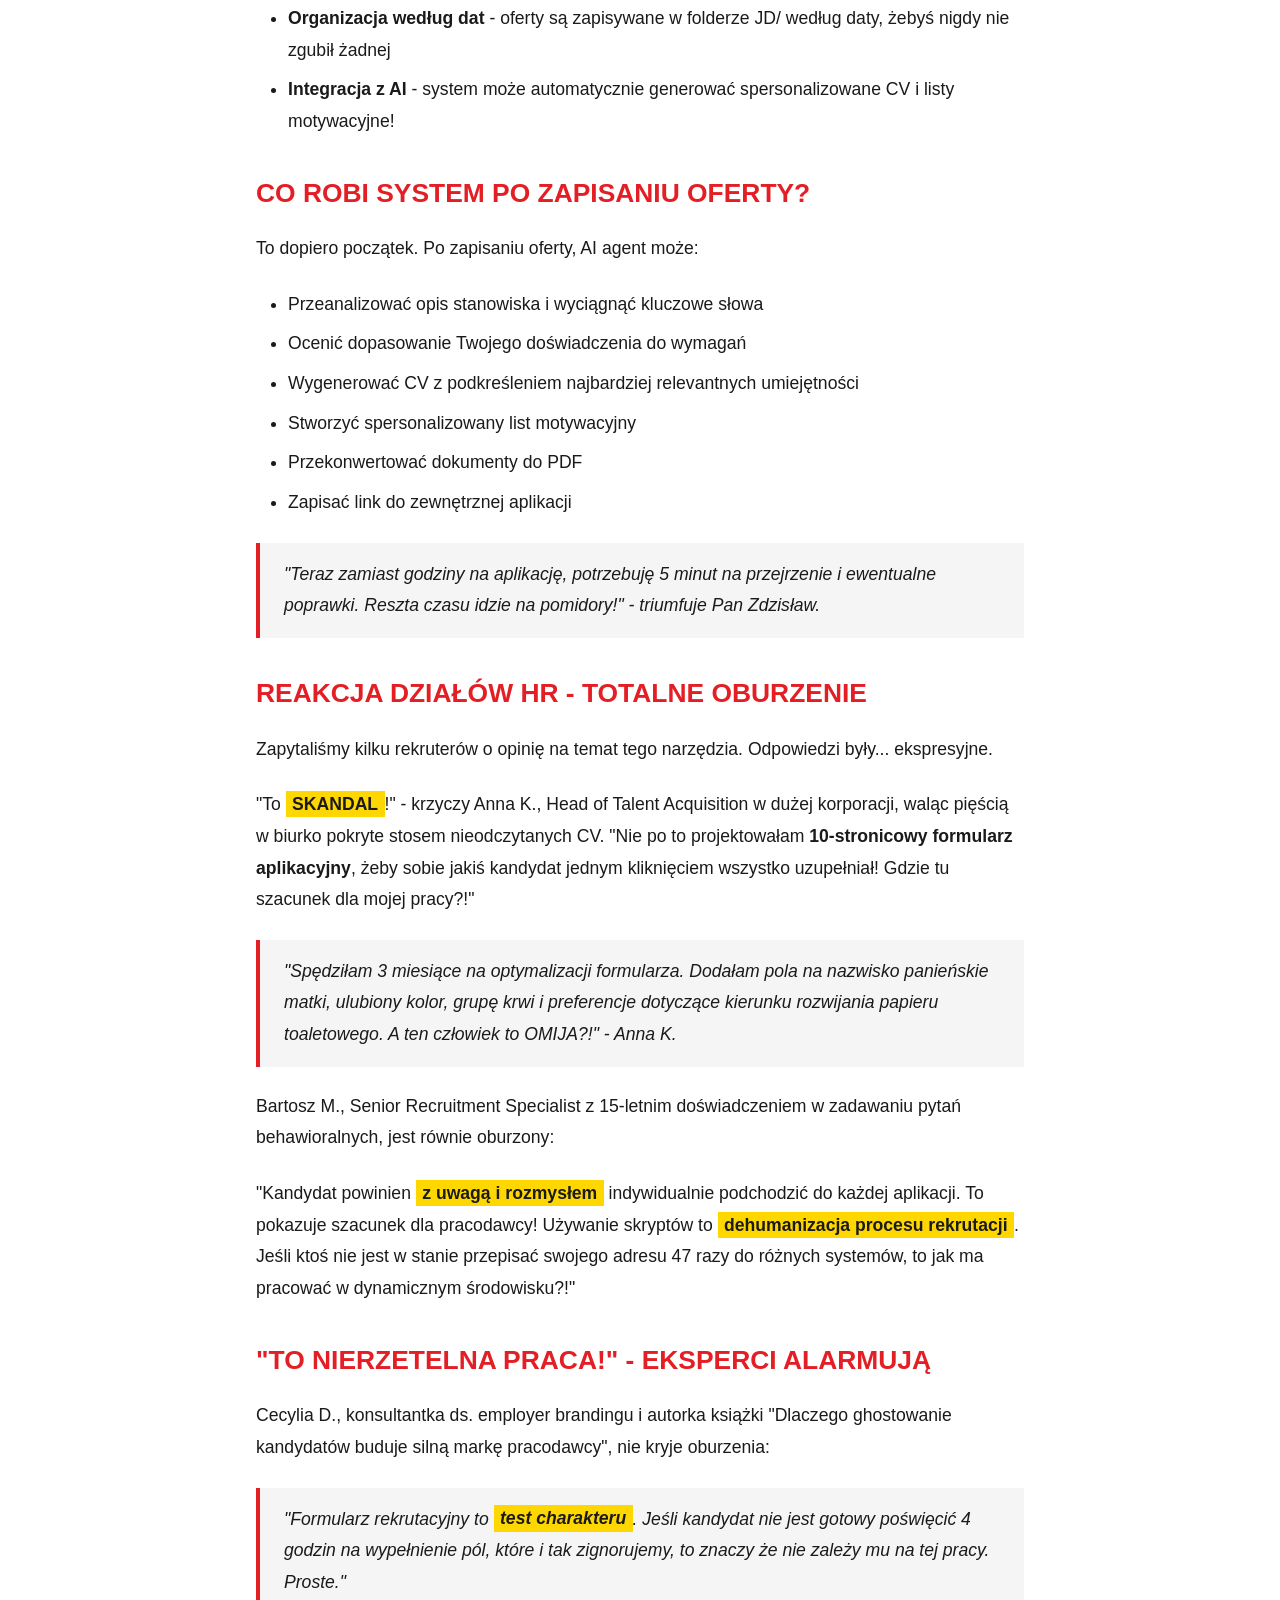
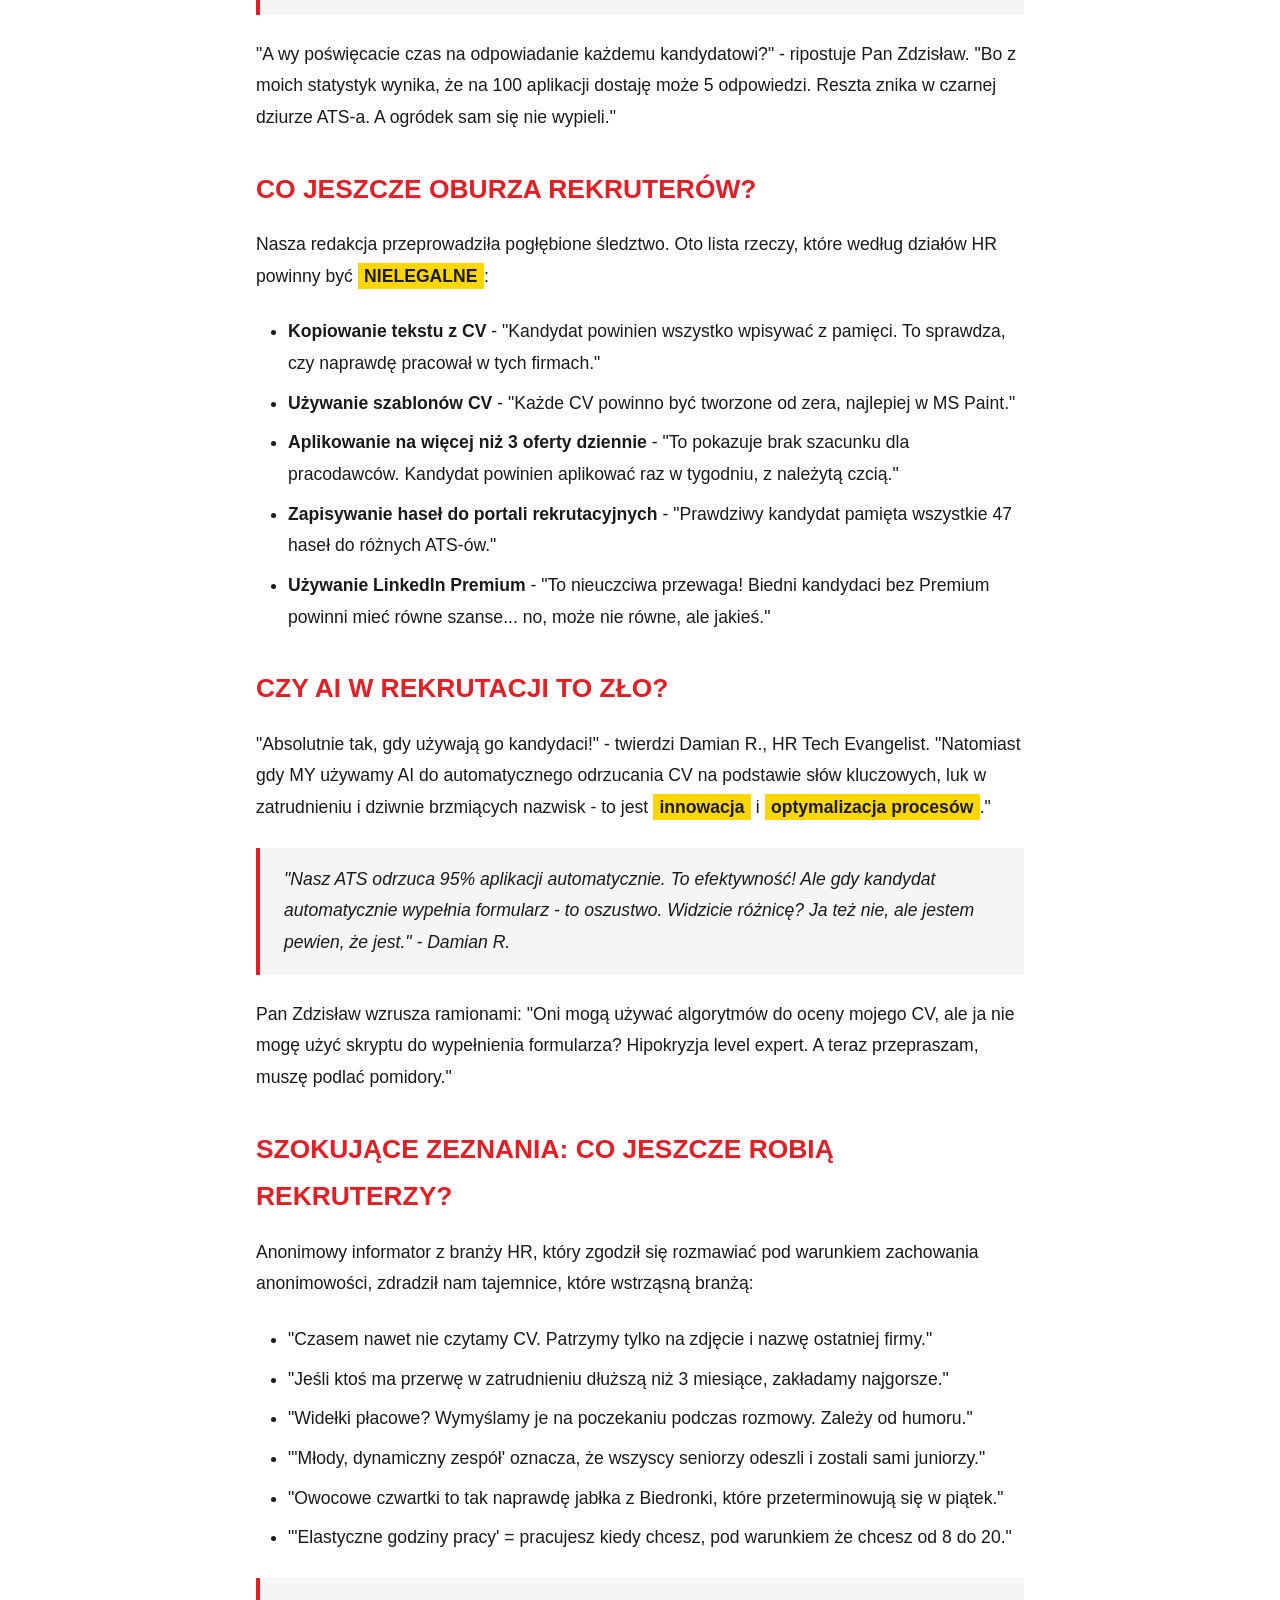
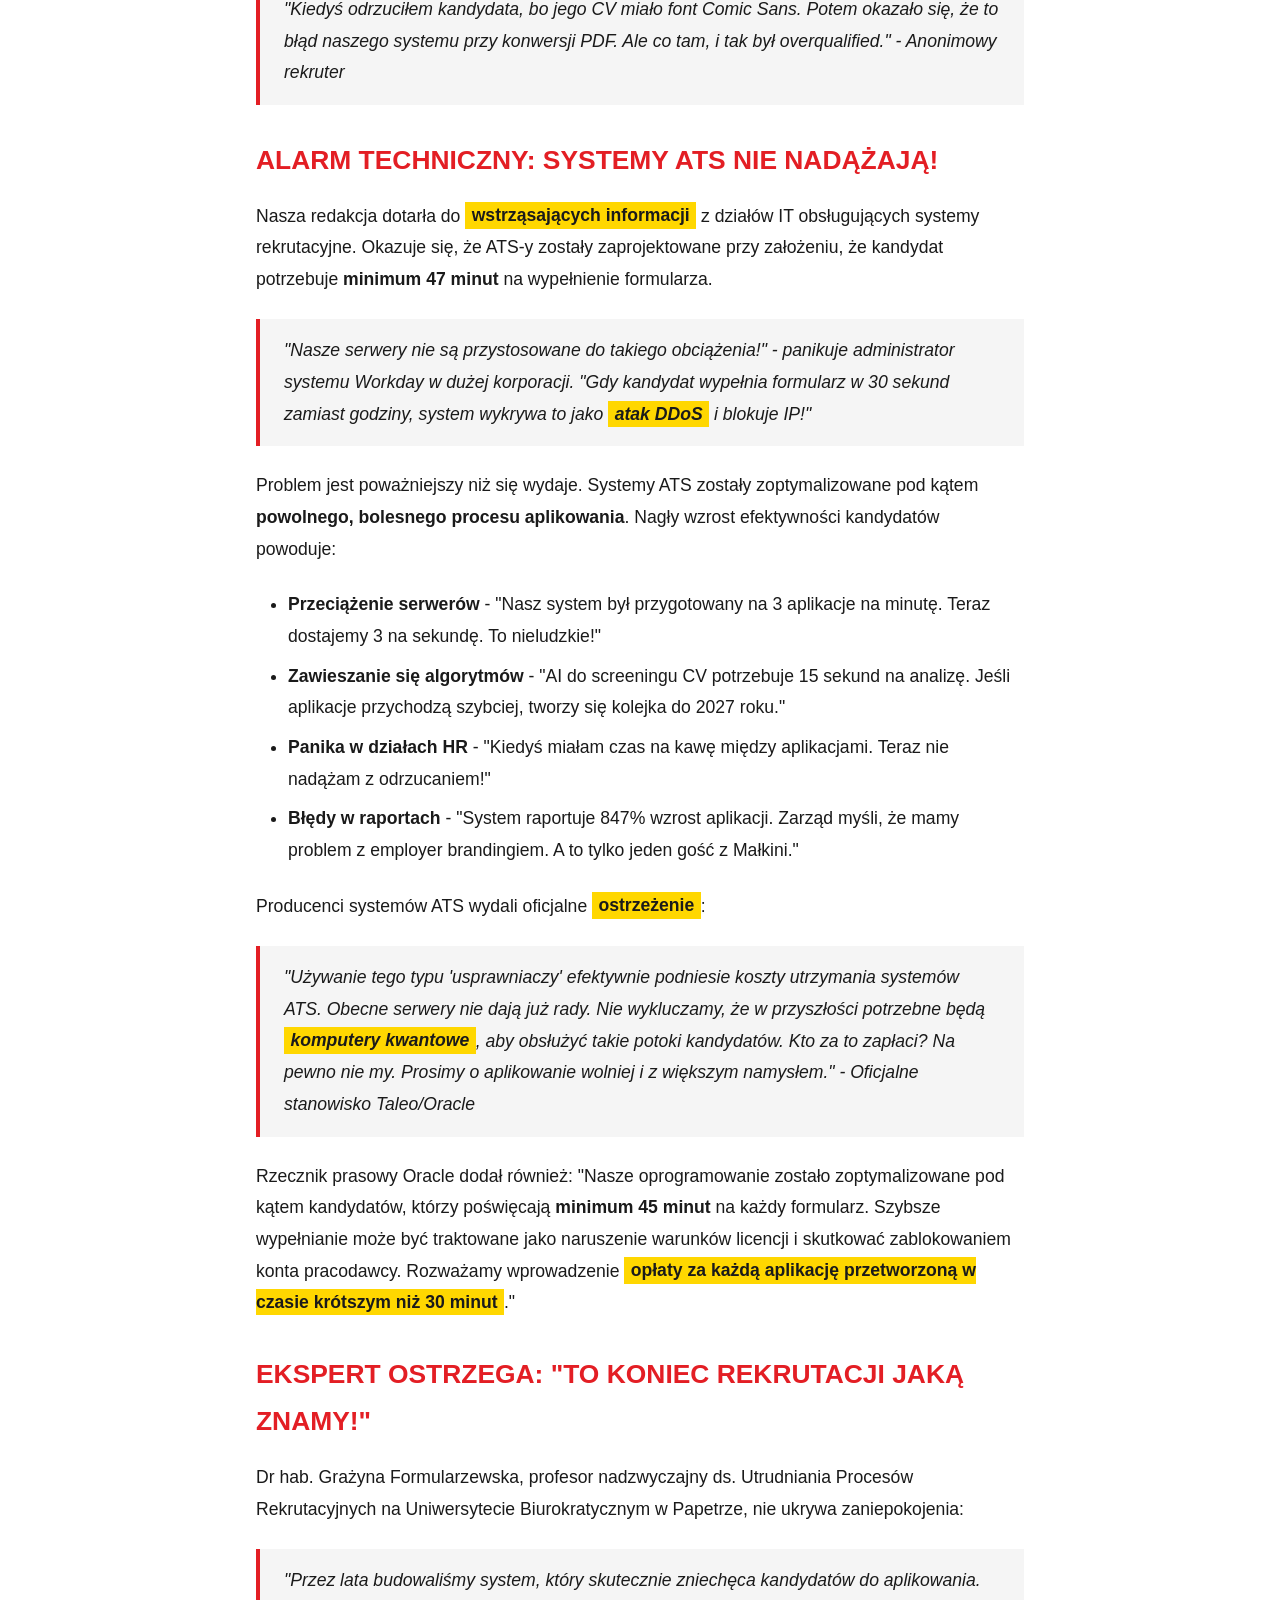
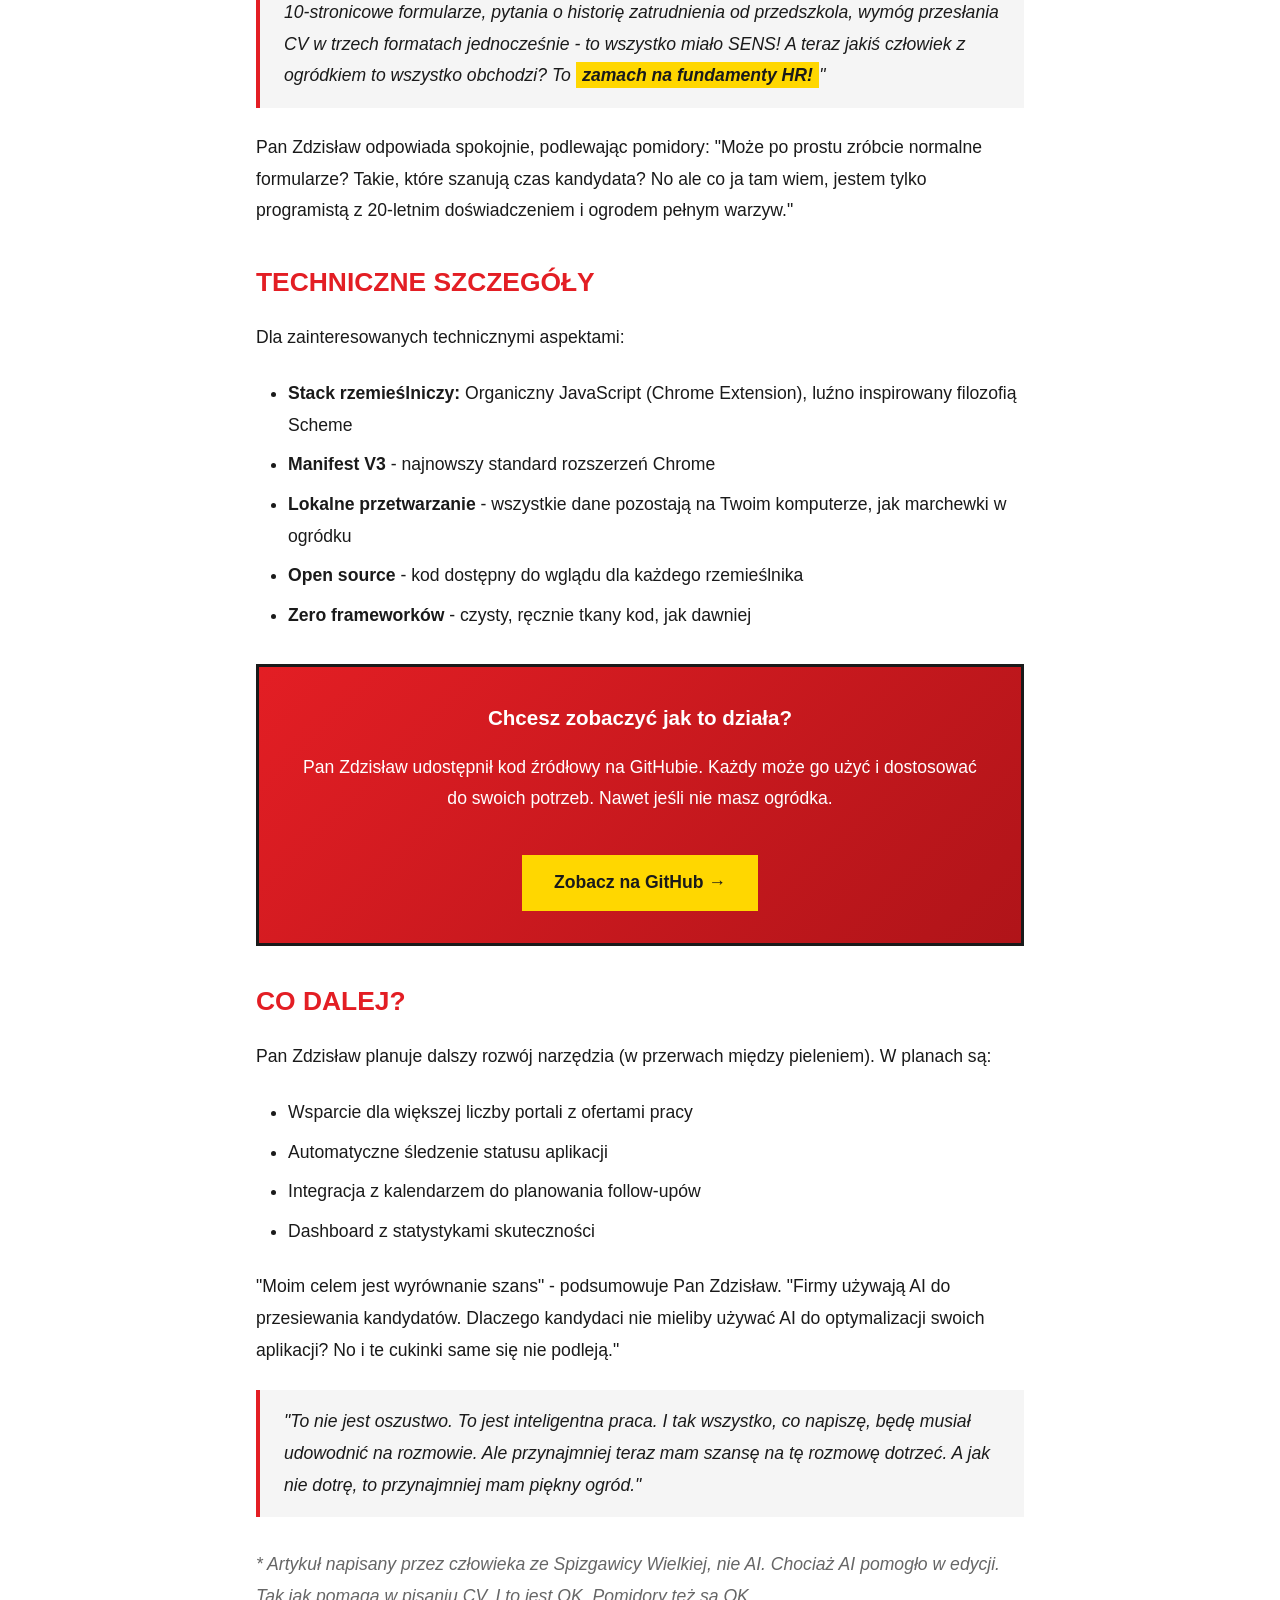
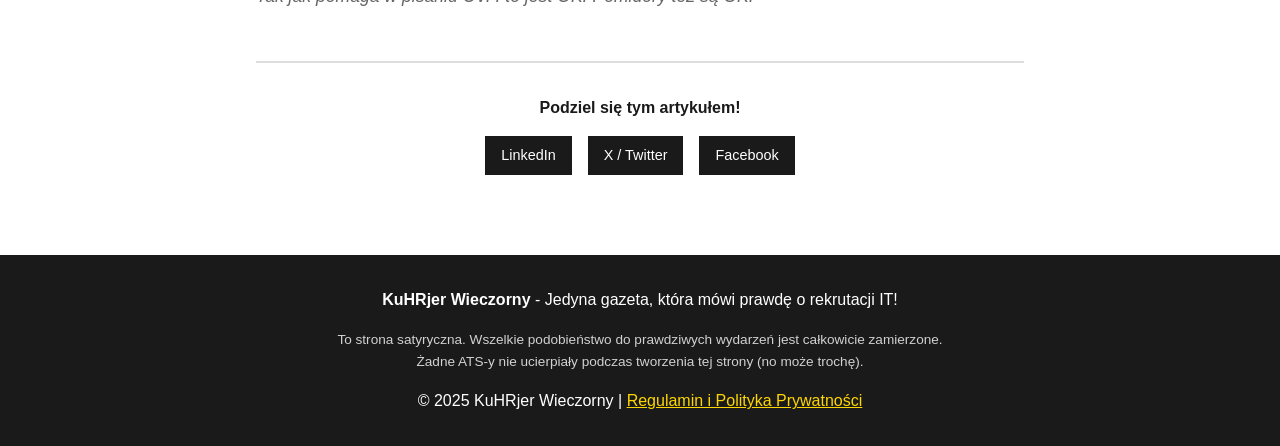
==== commit cbfd0958: "Add terms of service and privacy policy page; update styles for responsiveness and new sections" ====
--- a/artykul-rozszerzenie.html
+++ b/artykul-rozszerzenie.html
@@ -21,7 +21,7 @@
     <!-- Masthead -->
     <header class="masthead">
         <h1 class="logo"><a href="/">KuHRjer Wieczorny</a></h1>
-        <div class="edition-info">Wydanie z 5 grudnia 2025 | Nr 247 | Cena: Twoje dane osobowe</div>
+        <div class="edition-info">Wydanie z 5 grudnia 2025 | Nr 247 | Cena: $247/tydzień lub mniej, jeśli chcesz czytać wyłącznie artykuły sponsorowane</div>
     </header>
 
     <!-- Article Content -->
@@ -30,22 +30,27 @@
 
         <span class="badge">EKSKLUZYWNY WYWIAD</span>
 
-        <h1 class="headline-main">
-            <span class="headline-main-red">REKRUTERZY GO NIENAWIDZĄ!</span>
-            Zbudował rozszerzenie Chrome, które automatycznie zapisuje oferty pracy i generuje spersonalizowane CV
+        <h1 class="headline-main" id="main-headline">
+            <span class="headline-main-red" id="headline-red">REKRUTERZY GO NIENAWIDZĄ!</span>
+            <span id="headline-rest">Zbudował rozszerzenie Chrome, które automatycznie zapisuje oferty pracy i generuje spersonalizowane CV</span>
         </h1>
+
+        <div style="background:#fff3cd;border:2px solid #ffc107;padding:0.5rem 1rem;margin-bottom:1rem;font-size:0.8rem;">
+            🧪 <strong>A/B Test aktywny!</strong> Tytuł #<span id="variant-number">?</span> z 8 wariantów.
+            <a href="#" onclick="location.reload();return false;" style="color:#856404;">Odśwież by zobaczyć inny</a>
+        </div>
 
         <div class="article-meta">
             <strong>Autor:</strong> Redakcja KuHRjer Wieczorny |
             <strong>Data:</strong> 5 grudnia 2025 |
-            <strong>Czas czytania:</strong> 5 minut (chyba że ATS zje Twój czas)
+            <strong>Czas czytania:</strong> 12 minut (chyba że ATS zje Twój czas)
         </div>
 
         <img src="https://via.placeholder.com/800x400/E31E24/FFFFFF?text=JD+SAVER+EXTENSION" alt="JD Saver Extension" style="width:100%;margin-bottom:2rem;border:3px solid #1a1a1a;">
 
         <div class="article-body">
             <p>
-                <strong>Pan Zdzisław ze Spizgawicy Wielkiej miał dość.</strong> Wydawało mu się to niemożliwe,
+                <strong>Pan Zdzisław z Małkini miał dość.</strong> Wydawało mu się to niemożliwe,
                 że w XXI wieku nadal musi przepisywać dane z CV do systemu rekrutacyjnego.
             </p>
 
@@ -56,7 +61,8 @@
             </p>
 
             <blockquote>
-                "Napisałem więc chałupniczymi metodami skrypt do przeglądarki. Zaoszczędzam średnio
+                "Napisałem więc <span class="highlight">rzemieślniczymi metodami</span> skrypt do przeglądarki.
+                Użyłem organicznego stacku technologicznego, luźno opartego o język Scheme. Zaoszczędzam średnio
                 <span class="highlight">20 godzin tygodniowo</span>, które mogę przeznaczyć na pracę w ogrodzie."
             </blockquote>
 
@@ -103,16 +109,49 @@
                 Reszta czasu idzie na pomidory!" - triumfuje Pan Zdzisław.
             </blockquote>
 
-            <h2>Reakcja działów HR</h2>
-
-            <p>
-                Zapytaliśmy kilku rekruterów o opinię na temat tego narzędzia. Odpowiedzi były... przewidywalne.
-            </p>
-
-            <p>
-                "To <span class="highlight">nieuczciwe</span>!" - oburza się Anna K., Head of Talent Acquisition
-                w dużej korporacji. "Kandydaci powinni poświęcać czas na każdą aplikację. To pokazuje ich zaangażowanie."
-            </p>
+            <h2>Reakcja działów HR - TOTALNE OBURZENIE</h2>
+
+            <p>
+                Zapytaliśmy kilku rekruterów o opinię na temat tego narzędzia. Odpowiedzi były... ekspresyjne.
+            </p>
+
+            <p>
+                "To <span class="highlight">SKANDAL</span>!" - krzyczy Anna K., Head of Talent Acquisition
+                w dużej korporacji, waląc pięścią w biurko pokryte stosem nieodczytanych CV. "Nie po to projektowałam
+                <strong>10-stronicowy formularz aplikacyjny</strong>, żeby sobie jakiś kandydat jednym kliknięciem
+                wszystko uzupełniał! Gdzie tu szacunek dla mojej pracy?!"
+            </p>
+
+            <blockquote>
+                "Spędziłam 3 miesiące na optymalizacji formularza. Dodałam pola na nazwisko panieńskie matki,
+                ulubiony kolor, grupę krwi i preferencje dotyczące kierunku rozwijania papieru toaletowego.
+                A ten człowiek to OMIJA?!" - Anna K.
+            </blockquote>
+
+            <p>
+                Bartosz M., Senior Recruitment Specialist z 15-letnim doświadczeniem w zadawaniu pytań behawioralnych,
+                jest równie oburzony:
+            </p>
+
+            <p>
+                "Kandydat powinien <span class="highlight">z uwagą i rozmysłem</span> indywidualnie podchodzić do każdej
+                aplikacji. To pokazuje szacunek dla pracodawcy! Używanie skryptów to <span class="highlight">dehumanizacja
+                procesu rekrutacji</span>. Jeśli ktoś nie jest w stanie przepisać swojego adresu 47 razy do różnych systemów,
+                to jak ma pracować w dynamicznym środowisku?!"
+            </p>
+
+            <h2>"To nierzetelna praca!" - eksperci alarmują</h2>
+
+            <p>
+                Cecylia D., konsultantka ds. employer brandingu i autorka książki "Dlaczego ghostowanie kandydatów
+                buduje silną markę pracodawcy", nie kryje oburzenia:
+            </p>
+
+            <blockquote>
+                "Formularz rekrutacyjny to <span class="highlight">test charakteru</span>. Jeśli kandydat nie jest
+                gotowy poświęcić 4 godzin na wypełnienie pól, które i tak zignorujemy, to znaczy że nie zależy mu
+                na tej pracy. Proste."
+            </blockquote>
 
             <p>
                 "A wy poświęcacie czas na odpowiadanie każdemu kandydatowi?" - ripostuje Pan Zdzisław. "Bo z moich
@@ -120,6 +159,130 @@
                 A ogródek sam się nie wypieli."
             </p>
 
+            <h2>Co jeszcze oburza rekruterów?</h2>
+
+            <p>
+                Nasza redakcja przeprowadziła pogłębione śledztwo. Oto lista rzeczy, które według działów HR
+                powinny być <span class="highlight">NIELEGALNE</span>:
+            </p>
+
+            <ul>
+                <li><strong>Kopiowanie tekstu z CV</strong> - "Kandydat powinien wszystko wpisywać z pamięci. To sprawdza, czy naprawdę pracował w tych firmach."</li>
+                <li><strong>Używanie szablonów CV</strong> - "Każde CV powinno być tworzone od zera, najlepiej w MS Paint."</li>
+                <li><strong>Aplikowanie na więcej niż 3 oferty dziennie</strong> - "To pokazuje brak szacunku dla pracodawców. Kandydat powinien aplikować raz w tygodniu, z należytą czcią."</li>
+                <li><strong>Zapisywanie haseł do portali rekrutacyjnych</strong> - "Prawdziwy kandydat pamięta wszystkie 47 haseł do różnych ATS-ów."</li>
+                <li><strong>Używanie LinkedIn Premium</strong> - "To nieuczciwa przewaga! Biedni kandydaci bez Premium powinni mieć równe szanse... no, może nie równe, ale jakieś."</li>
+            </ul>
+
+            <h2>Czy AI w rekrutacji to zło?</h2>
+
+            <p>
+                "Absolutnie tak, gdy używają go kandydaci!" - twierdzi Damian R., HR Tech Evangelist.
+                "Natomiast gdy MY używamy AI do automatycznego odrzucania CV na podstawie słów kluczowych,
+                luk w zatrudnieniu i dziwnie brzmiących nazwisk - to jest <span class="highlight">innowacja</span>
+                i <span class="highlight">optymalizacja procesów</span>."
+            </p>
+
+            <blockquote>
+                "Nasz ATS odrzuca 95% aplikacji automatycznie. To efektywność! Ale gdy kandydat automatycznie
+                wypełnia formularz - to oszustwo. Widzicie różnicę? Ja też nie, ale jestem pewien, że jest."
+                - Damian R.
+            </blockquote>
+
+            <p>
+                Pan Zdzisław wzrusza ramionami: "Oni mogą używać algorytmów do oceny mojego CV, ale ja nie mogę
+                użyć skryptu do wypełnienia formularza? Hipokryzja level expert. A teraz przepraszam,
+                muszę podlać pomidory."
+            </p>
+
+            <h2>SZOKUJĄCE ZEZNANIA: Co jeszcze robią rekruterzy?</h2>
+
+            <p>
+                Anonimowy informator z branży HR, który zgodził się rozmawiać pod warunkiem zachowania anonimowości,
+                zdradził nam tajemnice, które wstrząsną branżą:
+            </p>
+
+            <ul>
+                <li>"Czasem nawet nie czytamy CV. Patrzymy tylko na zdjęcie i nazwę ostatniej firmy."</li>
+                <li>"Jeśli ktoś ma przerwę w zatrudnieniu dłuższą niż 3 miesiące, zakładamy najgorsze."</li>
+                <li>"Widełki płacowe? Wymyślamy je na poczekaniu podczas rozmowy. Zależy od humoru."</li>
+                <li>"'Młody, dynamiczny zespół' oznacza, że wszyscy seniorzy odeszli i zostali sami juniorzy."</li>
+                <li>"Owocowe czwartki to tak naprawdę jabłka z Biedronki, które przeterminowują się w piątek."</li>
+                <li>"'Elastyczne godziny pracy' = pracujesz kiedy chcesz, pod warunkiem że chcesz od 8 do 20."</li>
+            </ul>
+
+            <blockquote>
+                "Kiedyś odrzuciłem kandydata, bo jego CV miało font Comic Sans. Potem okazało się, że to błąd
+                naszego systemu przy konwersji PDF. Ale co tam, i tak był overqualified." - Anonimowy rekruter
+            </blockquote>
+
+            <h2>ALARM TECHNICZNY: Systemy ATS nie nadążają!</h2>
+
+            <p>
+                Nasza redakcja dotarła do <span class="highlight">wstrząsających informacji</span> z działów IT
+                obsługujących systemy rekrutacyjne. Okazuje się, że ATS-y zostały zaprojektowane przy założeniu,
+                że kandydat potrzebuje <strong>minimum 47 minut</strong> na wypełnienie formularza.
+            </p>
+
+            <blockquote>
+                "Nasze serwery nie są przystosowane do takiego obciążenia!" - panikuje administrator systemu
+                Workday w dużej korporacji. "Gdy kandydat wypełnia formularz w 30 sekund zamiast godziny,
+                system wykrywa to jako <span class="highlight">atak DDoS</span> i blokuje IP!"
+            </blockquote>
+
+            <p>
+                Problem jest poważniejszy niż się wydaje. Systemy ATS zostały zoptymalizowane pod kątem
+                <strong>powolnego, bolesnego procesu aplikowania</strong>. Nagły wzrost efektywności kandydatów
+                powoduje:
+            </p>
+
+            <ul>
+                <li><strong>Przeciążenie serwerów</strong> - "Nasz system był przygotowany na 3 aplikacje na minutę. Teraz dostajemy 3 na sekundę. To nieludzkie!"</li>
+                <li><strong>Zawieszanie się algorytmów</strong> - "AI do screeningu CV potrzebuje 15 sekund na analizę. Jeśli aplikacje przychodzą szybciej, tworzy się kolejka do 2027 roku."</li>
+                <li><strong>Panika w działach HR</strong> - "Kiedyś miałam czas na kawę między aplikacjami. Teraz nie nadążam z odrzucaniem!"</li>
+                <li><strong>Błędy w raportach</strong> - "System raportuje 847% wzrost aplikacji. Zarząd myśli, że mamy problem z employer brandingiem. A to tylko jeden gość z Małkini."</li>
+            </ul>
+
+            <p>
+                Producenci systemów ATS wydali oficjalne <span class="highlight">ostrzeżenie</span>:
+            </p>
+
+            <blockquote>
+                "Używanie tego typu 'usprawniaczy' efektywnie podniesie koszty utrzymania systemów ATS.
+                Obecne serwery nie dają już rady. Nie wykluczamy, że w przyszłości potrzebne będą
+                <span class="highlight">komputery kwantowe</span>, aby obsłużyć takie potoki kandydatów.
+                Kto za to zapłaci? Na pewno nie my. Prosimy o aplikowanie wolniej i z większym namysłem."
+                - Oficjalne stanowisko Taleo/Oracle
+            </blockquote>
+
+            <p>
+                Rzecznik prasowy Oracle dodał również: "Nasze oprogramowanie zostało zoptymalizowane pod kątem
+                kandydatów, którzy poświęcają <strong>minimum 45 minut</strong> na każdy formularz. Szybsze
+                wypełnianie może być traktowane jako naruszenie warunków licencji i skutkować zablokowaniem
+                konta pracodawcy. Rozważamy wprowadzenie <span class="highlight">opłaty za każdą aplikację
+                przetworzoną w czasie krótszym niż 30 minut</span>."
+            </p>
+
+            <h2>EKSPERT OSTRZEGA: "To koniec rekrutacji jaką znamy!"</h2>
+
+            <p>
+                Dr hab. Grażyna Formularzewska, profesor nadzwyczajny ds. Utrudniania Procesów Rekrutacyjnych
+                na Uniwersytecie Biurokratycznym w Papetrze, nie ukrywa zaniepokojenia:
+            </p>
+
+            <blockquote>
+                "Przez lata budowaliśmy system, który skutecznie zniechęca kandydatów do aplikowania.
+                10-stronicowe formularze, pytania o historię zatrudnienia od przedszkola, wymóg przesłania CV
+                w trzech formatach jednocześnie - to wszystko miało SENS! A teraz jakiś człowiek z ogródkiem
+                to wszystko obchodzi? To <span class="highlight">zamach na fundamenty HR!</span>"
+            </blockquote>
+
+            <p>
+                Pan Zdzisław odpowiada spokojnie, podlewając pomidory: "Może po prostu zróbcie normalne formularze?
+                Takie, które szanują czas kandydata? No ale co ja tam wiem, jestem tylko programistą z 20-letnim
+                doświadczeniem i ogrodem pełnym warzyw."
+            </p>
+
             <h2>Techniczne szczegóły</h2>
 
             <p>
@@ -127,10 +290,11 @@
             </p>
 
             <ul>
-                <li><strong>Stack:</strong> JavaScript (Chrome Extension), Python (API Server), AI do generowania treści</li>
+                <li><strong>Stack rzemieślniczy:</strong> Organiczny JavaScript (Chrome Extension), luźno inspirowany filozofią Scheme</li>
                 <li><strong>Manifest V3</strong> - najnowszy standard rozszerzeń Chrome</li>
-                <li><strong>Lokalne przetwarzanie</strong> - wszystkie dane pozostają na Twoim komputerze</li>
-                <li><strong>Open source</strong> - kod dostępny do wglądu</li>
+                <li><strong>Lokalne przetwarzanie</strong> - wszystkie dane pozostają na Twoim komputerze, jak marchewki w ogródku</li>
+                <li><strong>Open source</strong> - kod dostępny do wglądu dla każdego rzemieślnika</li>
+                <li><strong>Zero frameworków</strong> - czysty, ręcznie tkany kod, jak dawniej</li>
             </ul>
 
             <div class="article-cta">
@@ -181,6 +345,59 @@
         </div>
     </article>
 
+    <!-- A/B Testing Script -->
+    <script>
+    const headlines = [
+        {
+            red: "REKRUTERZY GO NIENAWIDZĄ!",
+            rest: "Zbudował rozszerzenie Chrome, które automatycznie zapisuje oferty pracy i generuje spersonalizowane CV"
+        },
+        {
+            red: "JEDEN PROSTY TRIK!",
+            rest: "Żeby nie przepisywać CV do formularza rekrutacyjnego. Działy HR są WŚCIEKŁE!"
+        },
+        {
+            red: "SYSTEMY ATS ZAGROŻONE!",
+            rest: "Jedno kliknięcie, które zmienia wszystko. Producenci oprogramowania w panice!"
+        },
+        {
+            red: "ATS-Y PŁONĄ!",
+            rest: "Kandydat aplikuje szybciej niż rekruter odrzuca. Serwery nie nadążają!"
+        },
+        {
+            red: "KONIEC ERY PRZEPISYWANIA!",
+            rest: "Programista z Małkini złamał system rekrutacji. HR w żałobie!"
+        },
+        {
+            red: "PANIKA W HR!",
+            rest: "Wykryli człowieka, który NIE PRZEPISUJE CV ręcznie. \"To powinno być nielegalne!\""
+        },
+        {
+            red: "TO POWINNO BYĆ NIELEGALNE!",
+            rest: "Jedna wtyczka i 200 pól wypełnia się samo. Rekruterzy żądają zakazu!"
+        },
+        {
+            red: "DZIAŁY HR W ROZSYPCE!",
+            rest: "\"Skąd on ma tyle czasu na aplikowanie?!\" - płaczą rekruterzy na LinkedInie"
+        }
+    ];
+
+    // Random variant selection
+    const variant = Math.floor(Math.random() * headlines.length);
+    const selected = headlines[variant];
+
+    document.getElementById('headline-red').textContent = selected.red;
+    document.getElementById('headline-rest').textContent = selected.rest;
+    document.getElementById('variant-number').textContent = variant + 1;
+
+    // Update page title too
+    document.title = selected.red + " " + selected.rest.substring(0, 50) + "... - KuHRjer Wieczorny";
+
+    // Log to console for "analytics"
+    console.log("🧪 A/B Test: Showing variant #" + (variant + 1));
+    console.log("📊 Title: " + selected.red + " " + selected.rest);
+    </script>
+
     <!-- Footer -->
     <footer class="footer">
         <div class="container">
@@ -190,7 +407,7 @@
                 <br>Żadne ATS-y nie ucierpiały podczas tworzenia tej strony (no może trochę).
             </p>
             <p class="mt-1">
-                © 2025 KuHRjer Wieczorny | Redakcja: ul. Przepisywacza 404, 00-000 Warszawa
+                © 2025 KuHRjer Wieczorny | <a href="/regulamin.html" style="color:#FFD700;">Regulamin i Polityka Prywatności</a>
             </p>
         </div>
     </footer>
--- a/style.css
+++ b/style.css
@@ -208,7 +208,7 @@
 .secondary-stories {
     grid-column: 1 / 3;
     display: grid;
-    grid-template-columns: repeat(auto-fit, minmax(300px, 1fr));
+    grid-template-columns: repeat(3, 1fr);
     gap: 1.5rem;
     margin-top: 2rem;
 }
@@ -252,7 +252,7 @@
     100% { transform: translateX(-100%); }
 }
 
-/* Responsive */
+/* Responsive - Tablet */
 @media (max-width: 968px) {
     .front-page {
         grid-template-columns: 1fr;
@@ -260,10 +260,18 @@
 
     .secondary-stories {
         grid-column: 1;
+        grid-template-columns: repeat(2, 1fr);
     }
 
     .sidebar-stories {
         order: -1;
+    }
+}
+
+/* Responsive - Mobile */
+@media (max-width: 600px) {
+    .secondary-stories {
+        grid-template-columns: 1fr;
     }
 }
 
@@ -666,3 +674,435 @@
 .share-btn:hover {
     background: var(--tabloid-red);
 }
+
+/* =====================================================
+   TESTERS SECTION
+   ===================================================== */
+
+.testers-section {
+    background: var(--tabloid-gray);
+    padding: 3rem 0;
+    margin-top: 2rem;
+    border-top: 5px solid var(--tabloid-yellow);
+}
+
+.testers-title {
+    font-family: 'Arial Black', sans-serif;
+    font-size: 2rem;
+    color: var(--tabloid-red);
+    text-align: center;
+    text-transform: uppercase;
+    margin-bottom: 1rem;
+}
+
+.testers-description {
+    text-align: center;
+    max-width: 600px;
+    margin: 0 auto 2rem;
+    font-size: 1.1rem;
+}
+
+.extensions-list {
+    display: grid;
+    grid-template-columns: repeat(auto-fit, minmax(280px, 1fr));
+    gap: 1.5rem;
+    margin-bottom: 2rem;
+}
+
+.extension-card {
+    background: white;
+    border: 3px solid var(--tabloid-black);
+    padding: 1.5rem;
+    transition: transform 0.2s;
+}
+
+.extension-card:hover {
+    transform: translateY(-5px);
+    box-shadow: 0 5px 0 var(--tabloid-yellow);
+}
+
+.extension-card h3 {
+    font-family: 'Arial Black', sans-serif;
+    color: var(--tabloid-red);
+    margin-bottom: 0.5rem;
+}
+
+.tester-form-container {
+    background: white;
+    border: 3px solid var(--tabloid-black);
+    padding: 2rem;
+    max-width: 600px;
+    margin: 0 auto 2rem;
+}
+
+.tester-form-container h3 {
+    font-family: 'Arial Black', sans-serif;
+    color: var(--tabloid-black);
+    margin-bottom: 1.5rem;
+    text-align: center;
+}
+
+.tester-form-row {
+    display: grid;
+    grid-template-columns: 1fr 1fr;
+    gap: 1rem;
+}
+
+@media (max-width: 500px) {
+    .tester-form-row {
+        grid-template-columns: 1fr;
+    }
+}
+
+.checkbox-group {
+    display: flex;
+    flex-direction: column;
+    gap: 0.5rem;
+    margin-top: 0.5rem;
+}
+
+.checkbox-label {
+    display: flex;
+    align-items: center;
+    gap: 0.5rem;
+    font-weight: normal;
+    cursor: pointer;
+}
+
+.checkbox-label input {
+    width: auto;
+}
+
+.tester-submit-btn {
+    width: 100%;
+    padding: 1rem;
+    background: var(--tabloid-red);
+    color: white;
+    border: none;
+    font-size: 1.1rem;
+    font-weight: bold;
+    cursor: pointer;
+    margin-top: 1rem;
+    transition: background 0.2s;
+}
+
+.tester-submit-btn:hover {
+    background: var(--tabloid-dark-red);
+}
+
+.discord-section {
+    text-align: center;
+    padding: 2rem;
+    background: linear-gradient(135deg, #5865F2 0%, #4752C4 100%);
+    color: white;
+    max-width: 600px;
+    margin: 0 auto;
+    border: 3px solid var(--tabloid-black);
+}
+
+.discord-section h3 {
+    font-family: 'Arial Black', sans-serif;
+    margin-bottom: 0.5rem;
+}
+
+.discord-btn {
+    display: inline-block;
+    background: white;
+    color: #5865F2;
+    padding: 0.75rem 2rem;
+    text-decoration: none;
+    font-weight: bold;
+    margin-top: 1rem;
+    border: 2px solid var(--tabloid-black);
+    transition: transform 0.2s;
+}
+
+.discord-btn:hover {
+    transform: scale(1.05);
+}
+
+/* =====================================================
+   SPONSORED ARTICLE SECTION
+   ===================================================== */
+
+.sponsored-article {
+    background: linear-gradient(180deg, #fff9e6 0%, #fff 100%);
+    padding: 3rem 0;
+    margin-top: 2rem;
+    border-top: 5px solid var(--tabloid-yellow);
+    border-bottom: 5px solid var(--tabloid-yellow);
+}
+
+.sponsored-header {
+    display: flex;
+    justify-content: space-between;
+    align-items: center;
+    margin-bottom: 2rem;
+    padding-bottom: 1rem;
+    border-bottom: 2px dashed #ccc;
+}
+
+.sponsored-badge {
+    background: var(--tabloid-yellow);
+    color: var(--tabloid-black);
+    padding: 0.5rem 1rem;
+    font-weight: bold;
+    font-size: 0.9rem;
+    text-transform: uppercase;
+    border: 2px solid var(--tabloid-black);
+}
+
+.sponsored-disclaimer {
+    color: #888;
+    font-size: 0.8rem;
+    font-style: italic;
+}
+
+.sponsored-content {
+    max-width: 900px;
+    margin: 0 auto;
+}
+
+.sponsored-title {
+    font-family: 'Arial Black', sans-serif;
+    font-size: clamp(1.5rem, 4vw, 2.2rem);
+    color: var(--tabloid-black);
+    margin-bottom: 1.5rem;
+    line-height: 1.2;
+}
+
+.sponsored-lead {
+    font-size: 1.15rem;
+    line-height: 1.7;
+    margin-bottom: 2rem;
+}
+
+.sponsored-products {
+    display: grid;
+    grid-template-columns: repeat(auto-fit, minmax(300px, 1fr));
+    gap: 2rem;
+    margin-bottom: 2rem;
+}
+
+.sponsored-product {
+    background: white;
+    border: 3px solid var(--tabloid-black);
+    padding: 1.5rem;
+    box-shadow: 5px 5px 0 var(--tabloid-yellow);
+}
+
+.sponsored-product h3 {
+    font-family: 'Arial Black', sans-serif;
+    font-size: 1.3rem;
+    margin-bottom: 0.75rem;
+    color: var(--tabloid-red);
+}
+
+.sponsored-product ul {
+    margin: 1rem 0 0 1.5rem;
+}
+
+.sponsored-product li {
+    margin-bottom: 0.5rem;
+}
+
+.sponsored-quote {
+    background: var(--tabloid-gray);
+    border-left: 5px solid var(--tabloid-red);
+    padding: 1.5rem 2rem;
+    margin: 2rem 0;
+}
+
+.sponsored-quote blockquote {
+    font-size: 1.1rem;
+    font-style: italic;
+    margin-bottom: 0.5rem;
+}
+
+.sponsored-quote cite {
+    color: #666;
+    font-size: 0.9rem;
+}
+
+.sponsored-cta {
+    background: white;
+    border: 3px solid var(--tabloid-red);
+    padding: 2rem;
+    margin: 2rem 0;
+}
+
+.sponsored-cta h3 {
+    font-family: 'Arial Black', sans-serif;
+    color: var(--tabloid-red);
+    margin-bottom: 1rem;
+    text-align: center;
+}
+
+.sponsored-cta > p {
+    text-align: center;
+    margin-bottom: 1.5rem;
+}
+
+.sponsored-form-row {
+    display: grid;
+    grid-template-columns: 1fr 1fr;
+    gap: 1rem;
+}
+
+@media (max-width: 500px) {
+    .sponsored-form-row {
+        grid-template-columns: 1fr;
+    }
+}
+
+.sponsored-submit-btn {
+    width: 100%;
+    padding: 1rem;
+    background: var(--tabloid-red);
+    color: white;
+    border: none;
+    font-size: 1.1rem;
+    font-weight: bold;
+    cursor: pointer;
+    margin-top: 1rem;
+    transition: all 0.2s;
+}
+
+.sponsored-submit-btn:hover {
+    background: var(--tabloid-dark-red);
+    transform: scale(1.02);
+}
+
+.sponsored-privacy {
+    text-align: center;
+    font-size: 0.85rem;
+    color: #666;
+    margin-top: 1rem;
+}
+
+.sponsored-privacy a {
+    color: var(--tabloid-red);
+}
+
+.sponsored-discord {
+    text-align: center;
+    padding: 1.5rem;
+    background: linear-gradient(135deg, #5865F2 0%, #4752C4 100%);
+    color: white;
+    margin-top: 2rem;
+    border: 3px solid var(--tabloid-black);
+}
+
+.sponsored-discord p {
+    margin-bottom: 1rem;
+}
+
+/* =====================================================
+   SPONSORED INLINE (after hero)
+   ===================================================== */
+
+/* Hero Column - contains hero story and sponsored */
+.hero-column {
+    display: flex;
+    flex-direction: column;
+}
+
+.sponsored-inline {
+    background: linear-gradient(135deg, #fff9e6 0%, #fff 100%);
+    border: 3px solid var(--tabloid-yellow);
+    padding: 1.5rem;
+    margin-top: 1rem;
+}
+
+.sponsored-inline .sponsored-header {
+    margin-bottom: 1rem;
+    padding-bottom: 0;
+    border-bottom: none;
+}
+
+.sponsored-title-small {
+    font-family: 'Arial Black', sans-serif;
+    font-size: 1.3rem;
+    color: var(--tabloid-black);
+    margin-bottom: 1rem;
+}
+
+.sponsored-products-inline {
+    display: grid;
+    grid-template-columns: 1fr 1fr;
+    gap: 1rem;
+    margin-bottom: 1rem;
+}
+
+@media (max-width: 600px) {
+    .sponsored-products-inline {
+        grid-template-columns: 1fr;
+    }
+    .sponsored-inline {
+        grid-column: 1;
+    }
+}
+
+.sponsored-product-small {
+    background: white;
+    border: 2px solid var(--tabloid-black);
+    padding: 1rem;
+    font-size: 0.95rem;
+}
+
+.sponsored-form-inline {
+    background: white;
+    border: 2px solid var(--tabloid-red);
+    padding: 1rem;
+    text-align: center;
+}
+
+.sponsored-form-inline p {
+    margin-bottom: 0.75rem;
+}
+
+.inline-form {
+    display: flex;
+    gap: 0.5rem;
+    justify-content: center;
+    flex-wrap: wrap;
+    margin-bottom: 0.75rem;
+}
+
+.inline-form input[type="email"] {
+    padding: 0.6rem 1rem;
+    border: 2px solid #ddd;
+    font-size: 0.95rem;
+    min-width: 200px;
+}
+
+.inline-form input[type="email"]:focus {
+    outline: none;
+    border-color: var(--tabloid-red);
+}
+
+.inline-form button {
+    padding: 0.6rem 1.5rem;
+    background: var(--tabloid-red);
+    color: white;
+    border: none;
+    font-weight: bold;
+    cursor: pointer;
+    transition: background 0.2s;
+}
+
+.inline-form button:hover {
+    background: var(--tabloid-dark-red);
+}
+
+.discord-link-small {
+    display: inline-block;
+    color: #5865F2;
+    font-weight: bold;
+    font-size: 0.9rem;
+    text-decoration: none;
+}
+
+.discord-link-small:hover {
+    text-decoration: underline;
+}
